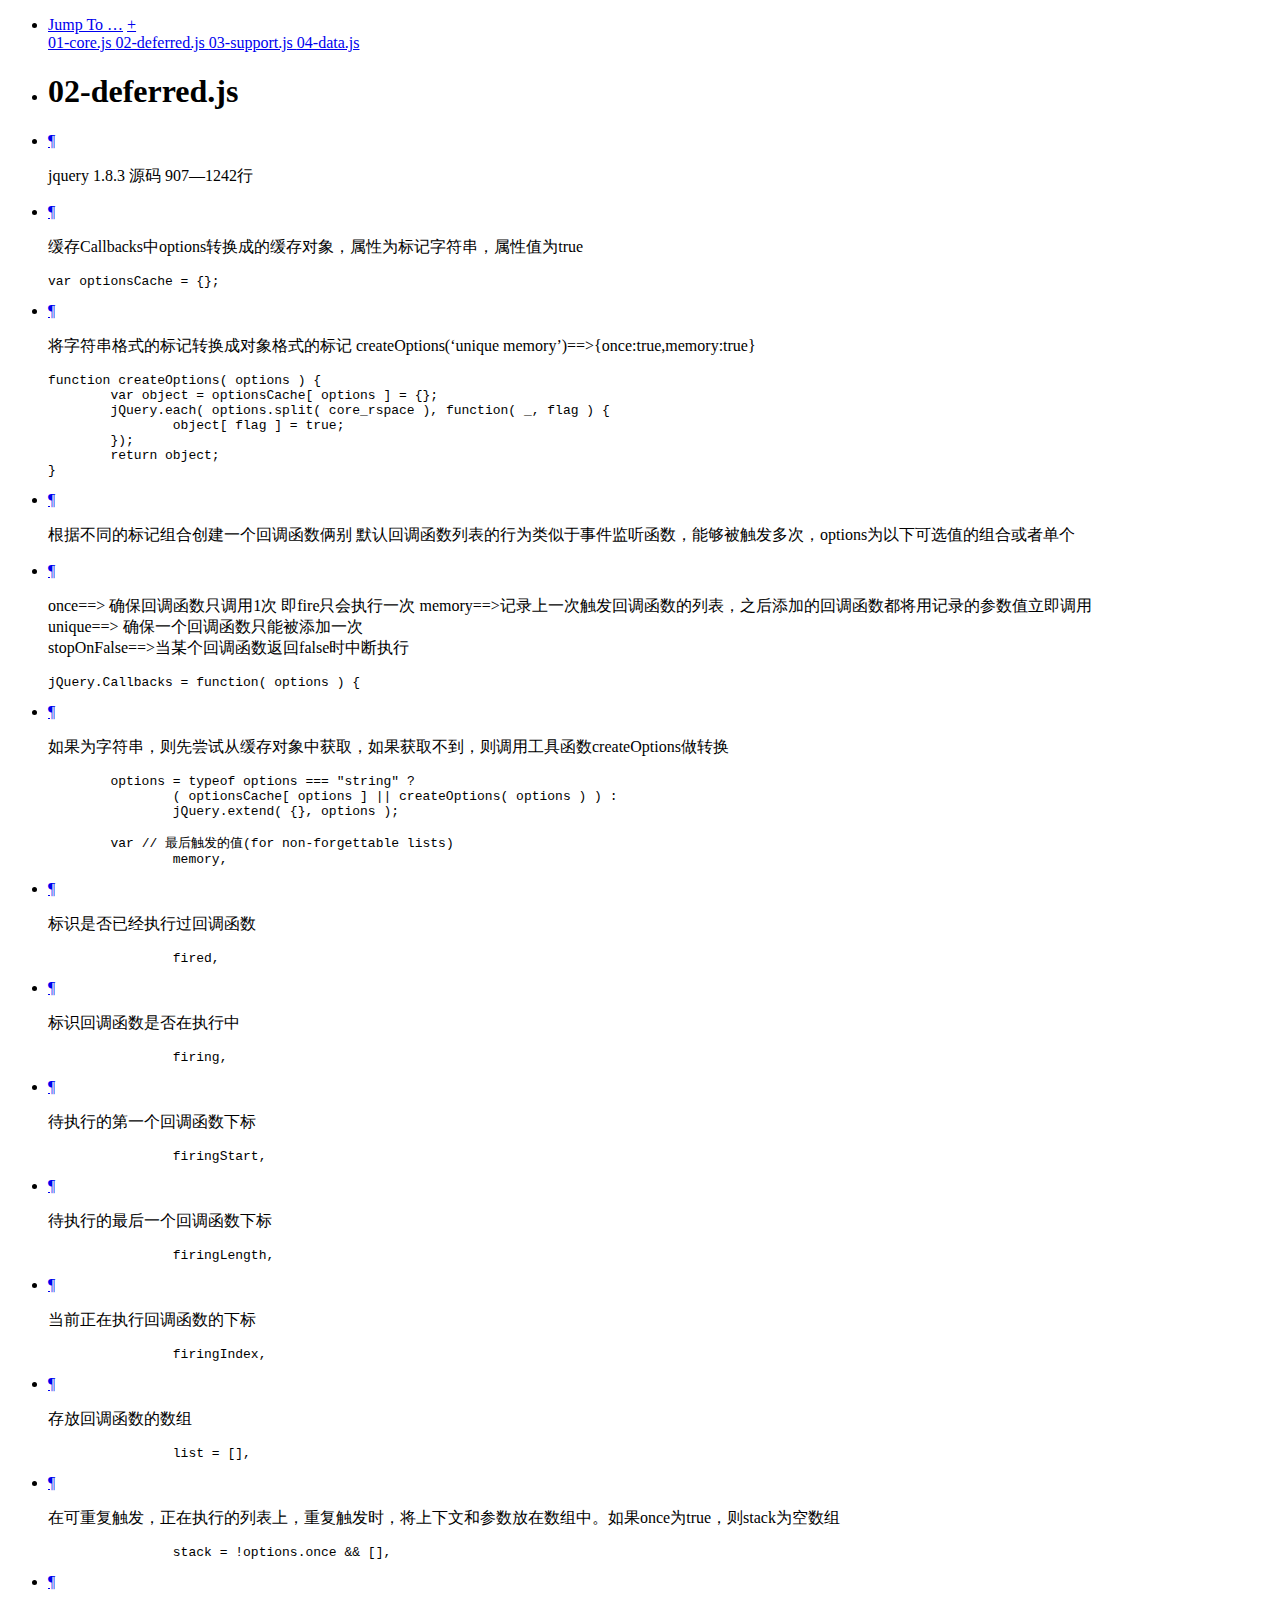
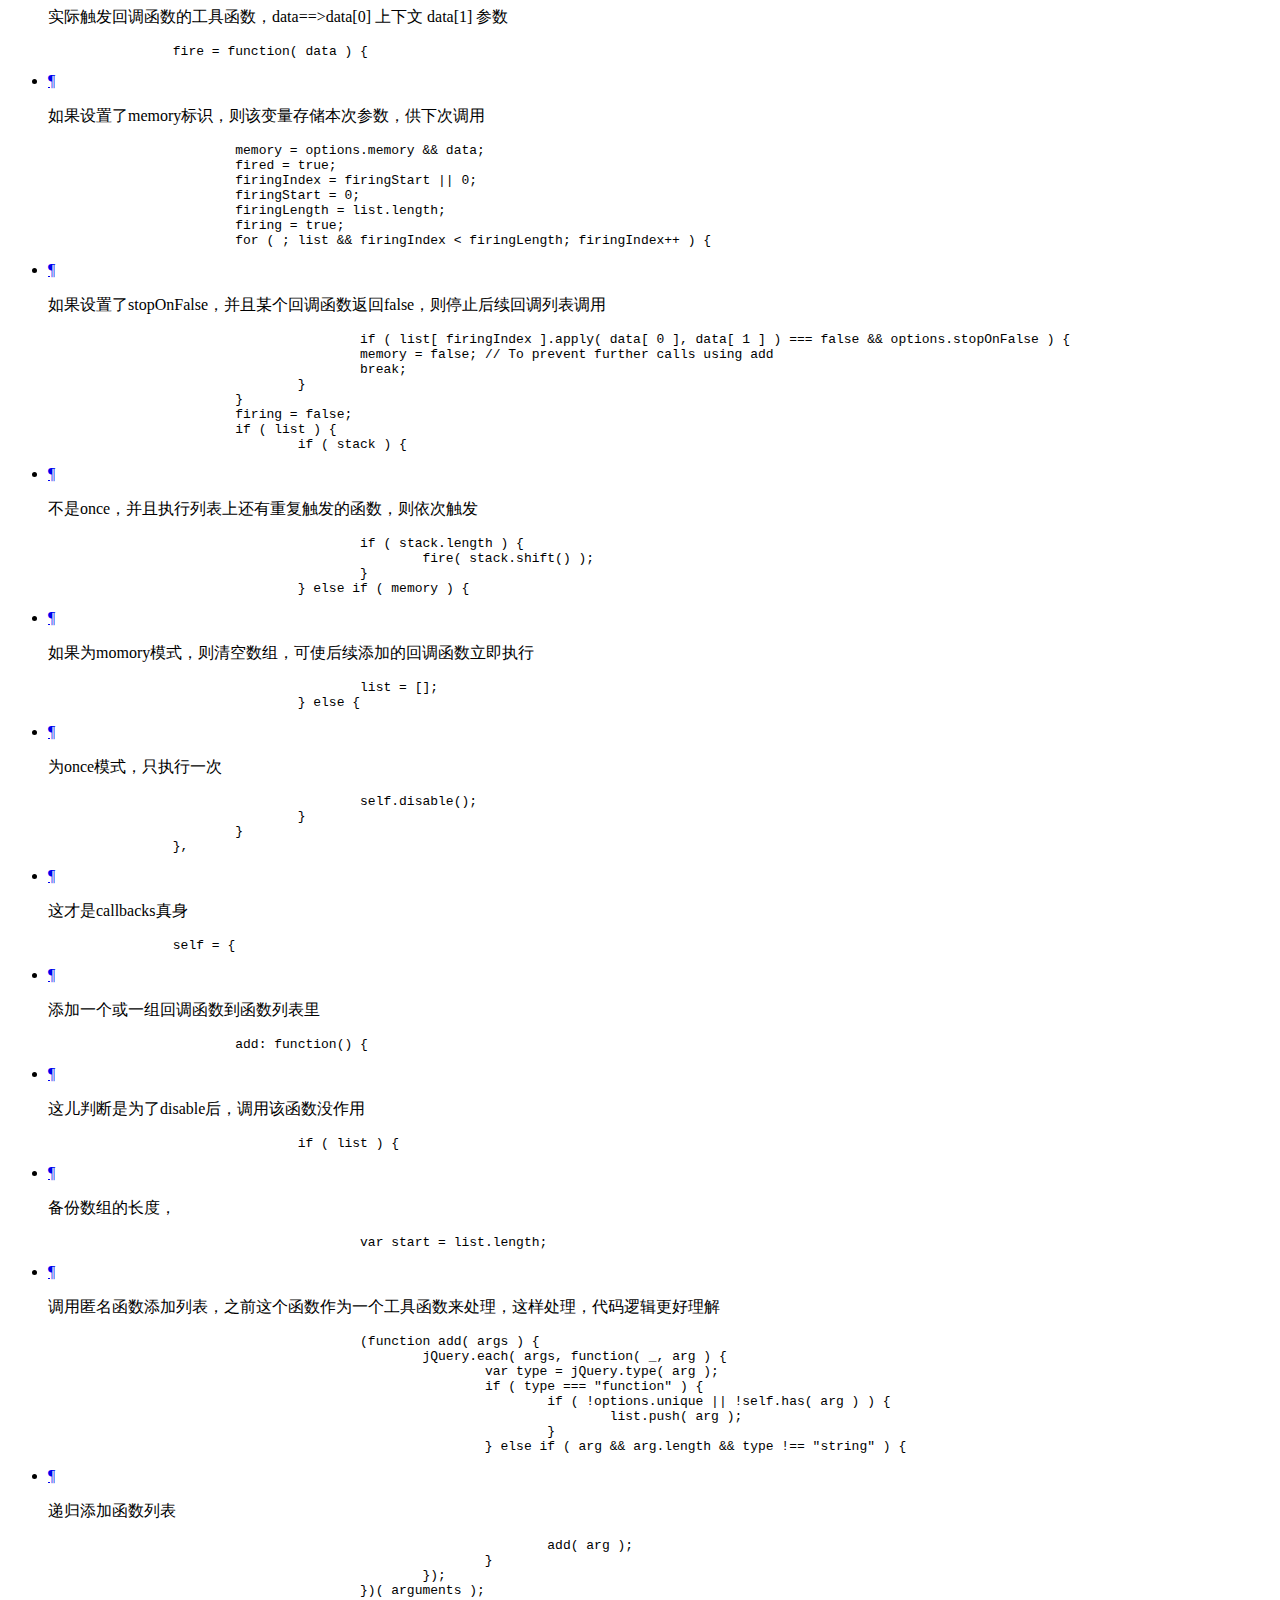
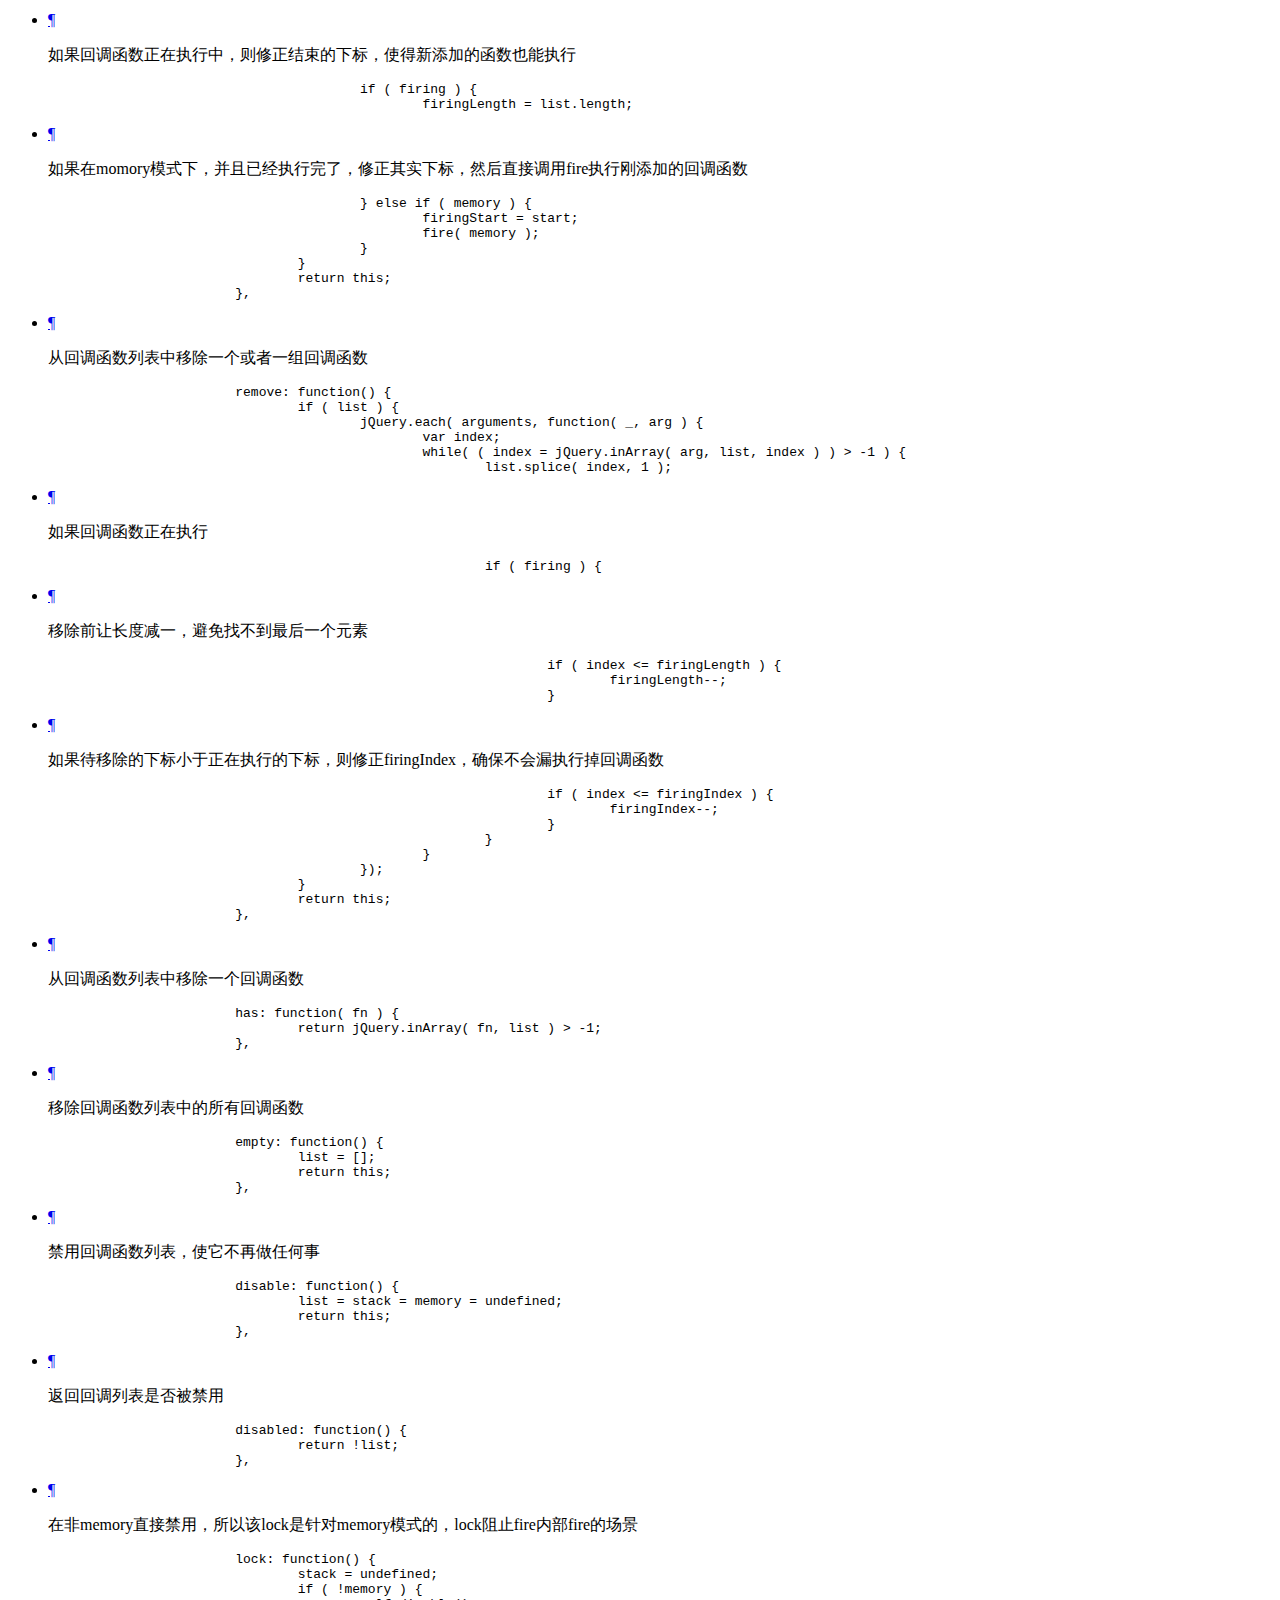
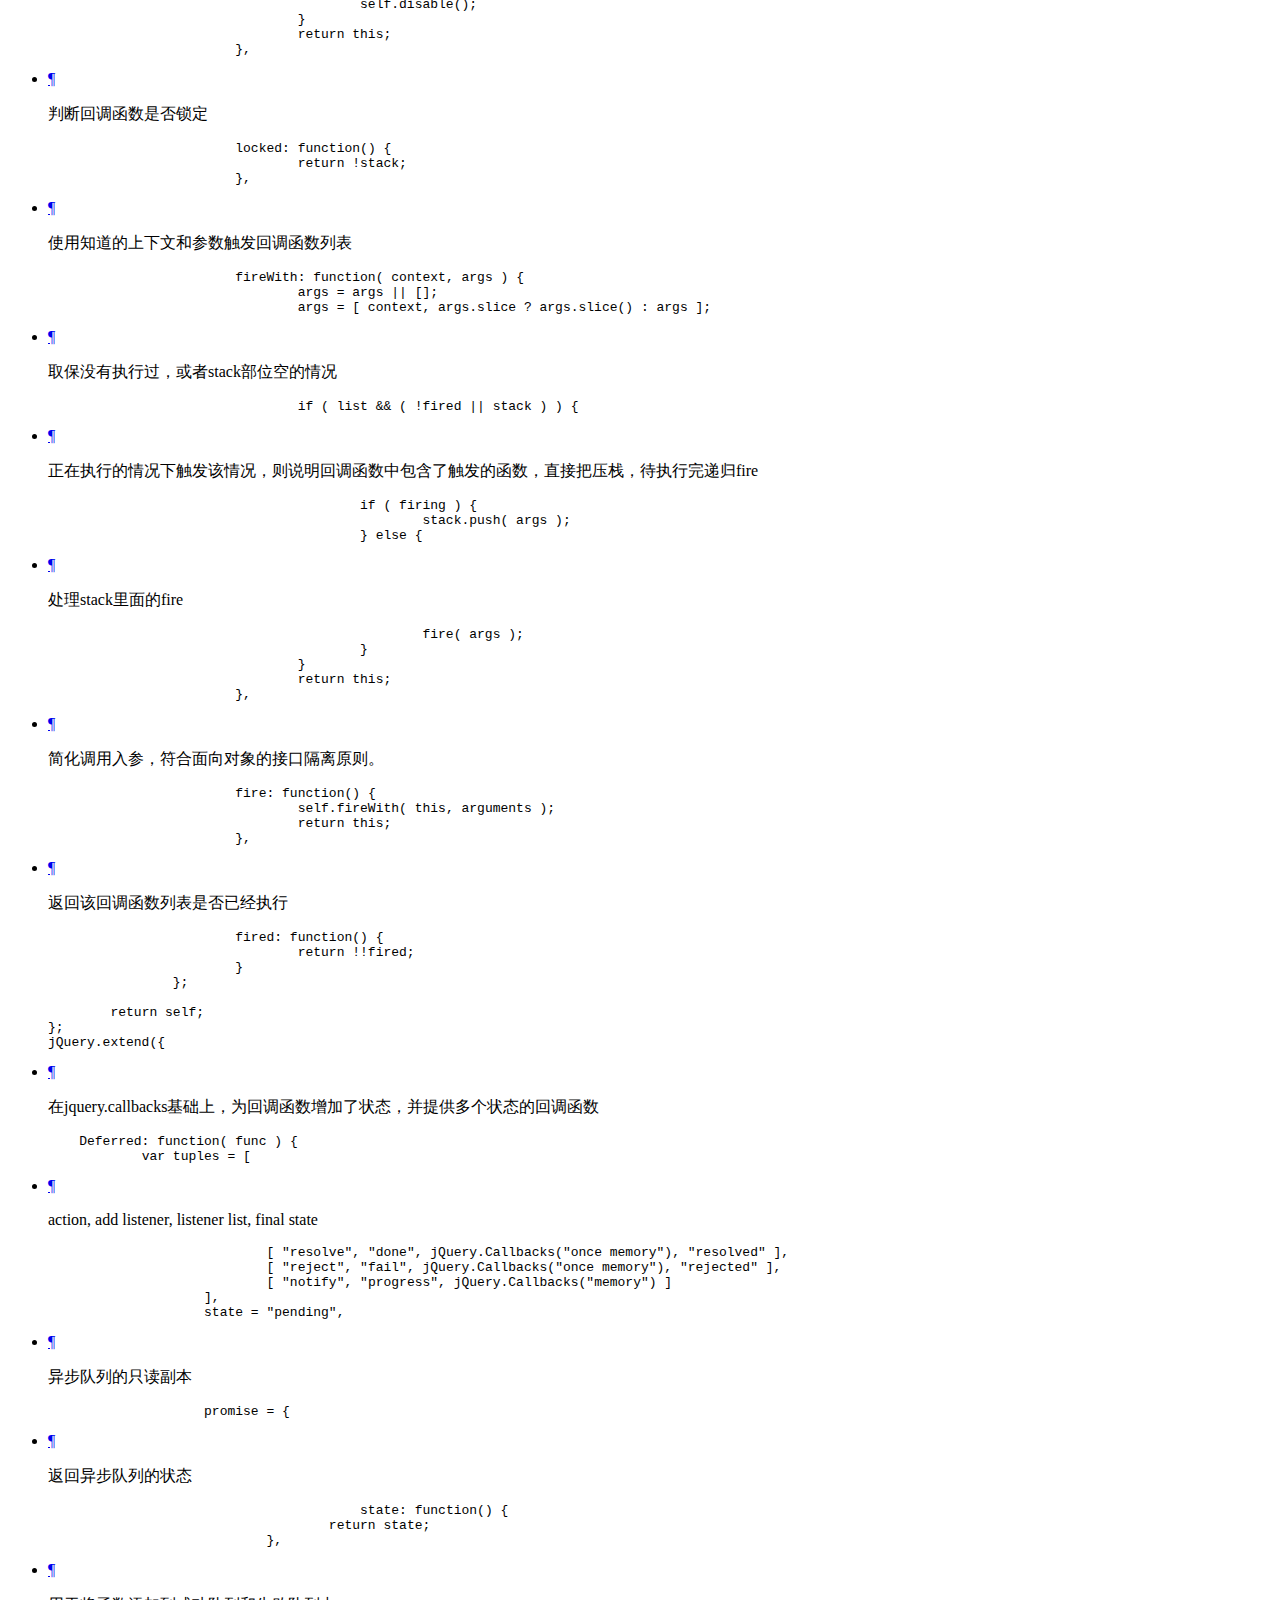
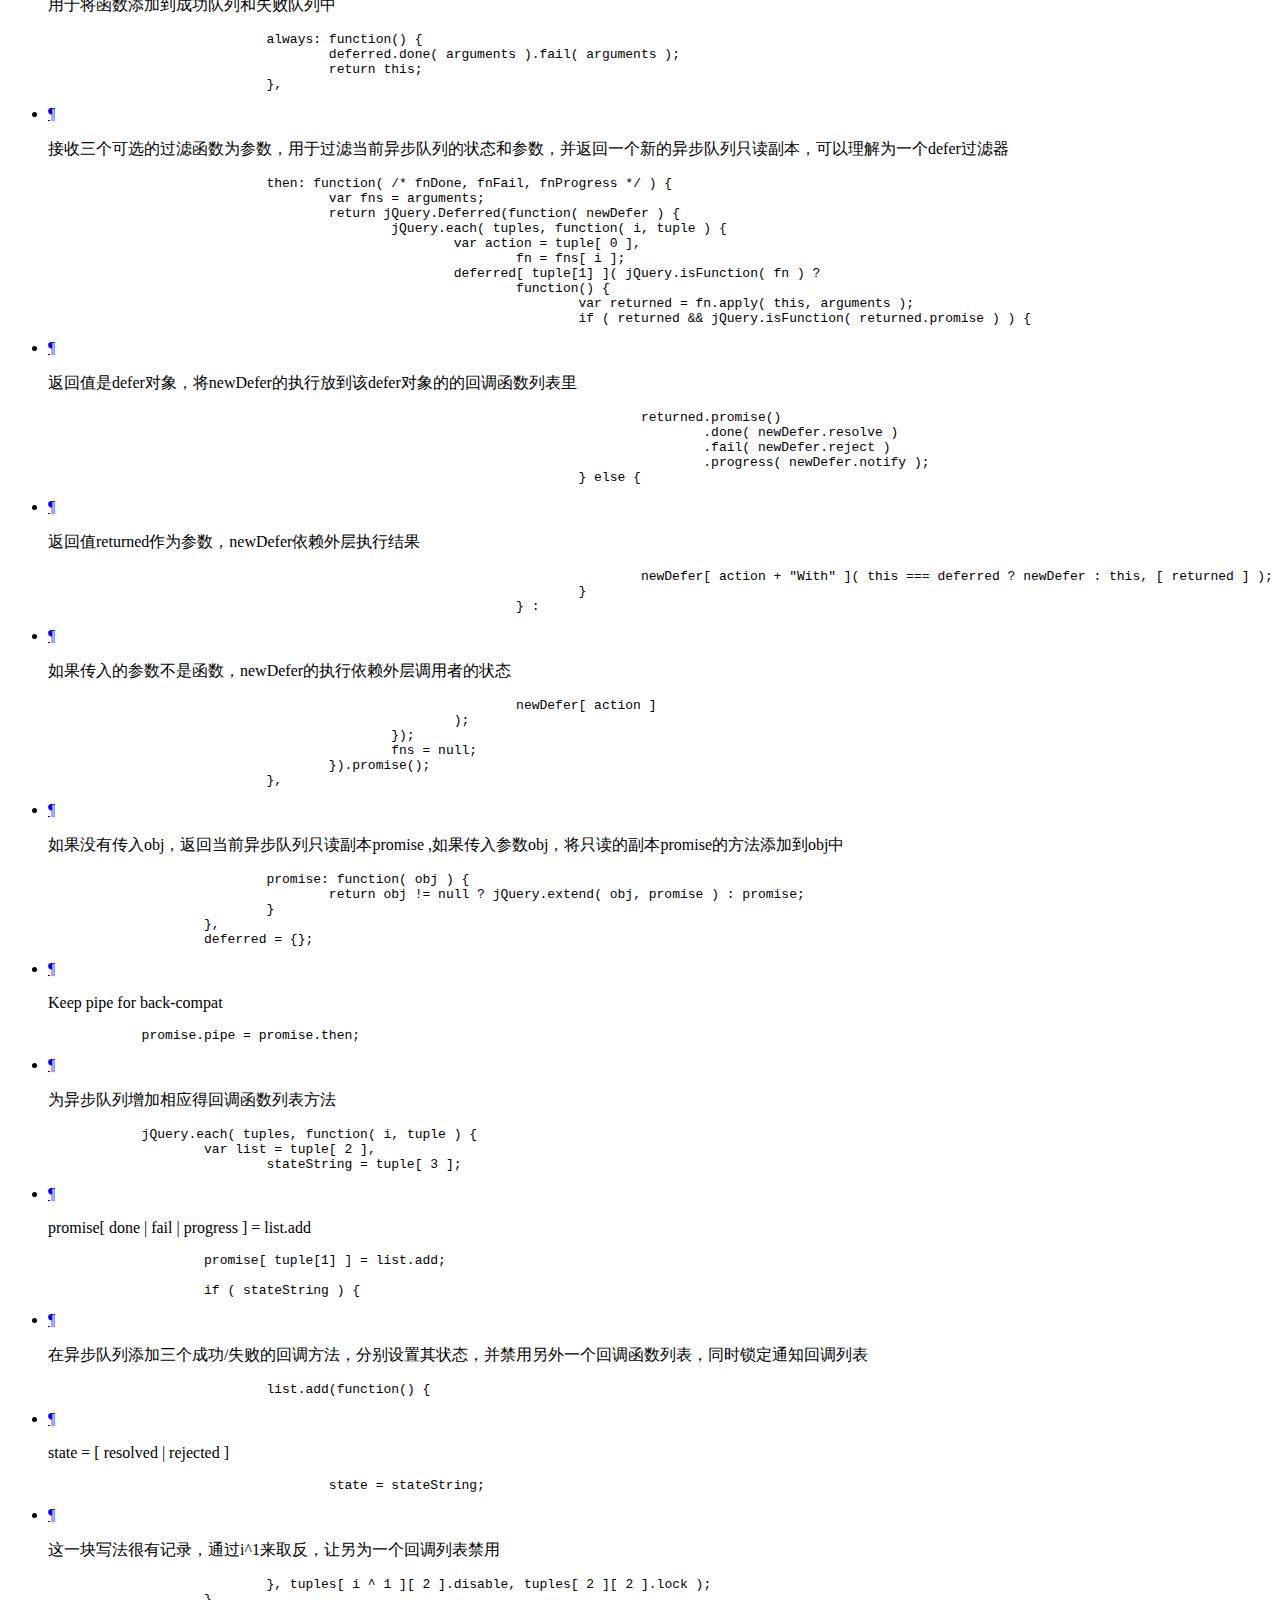
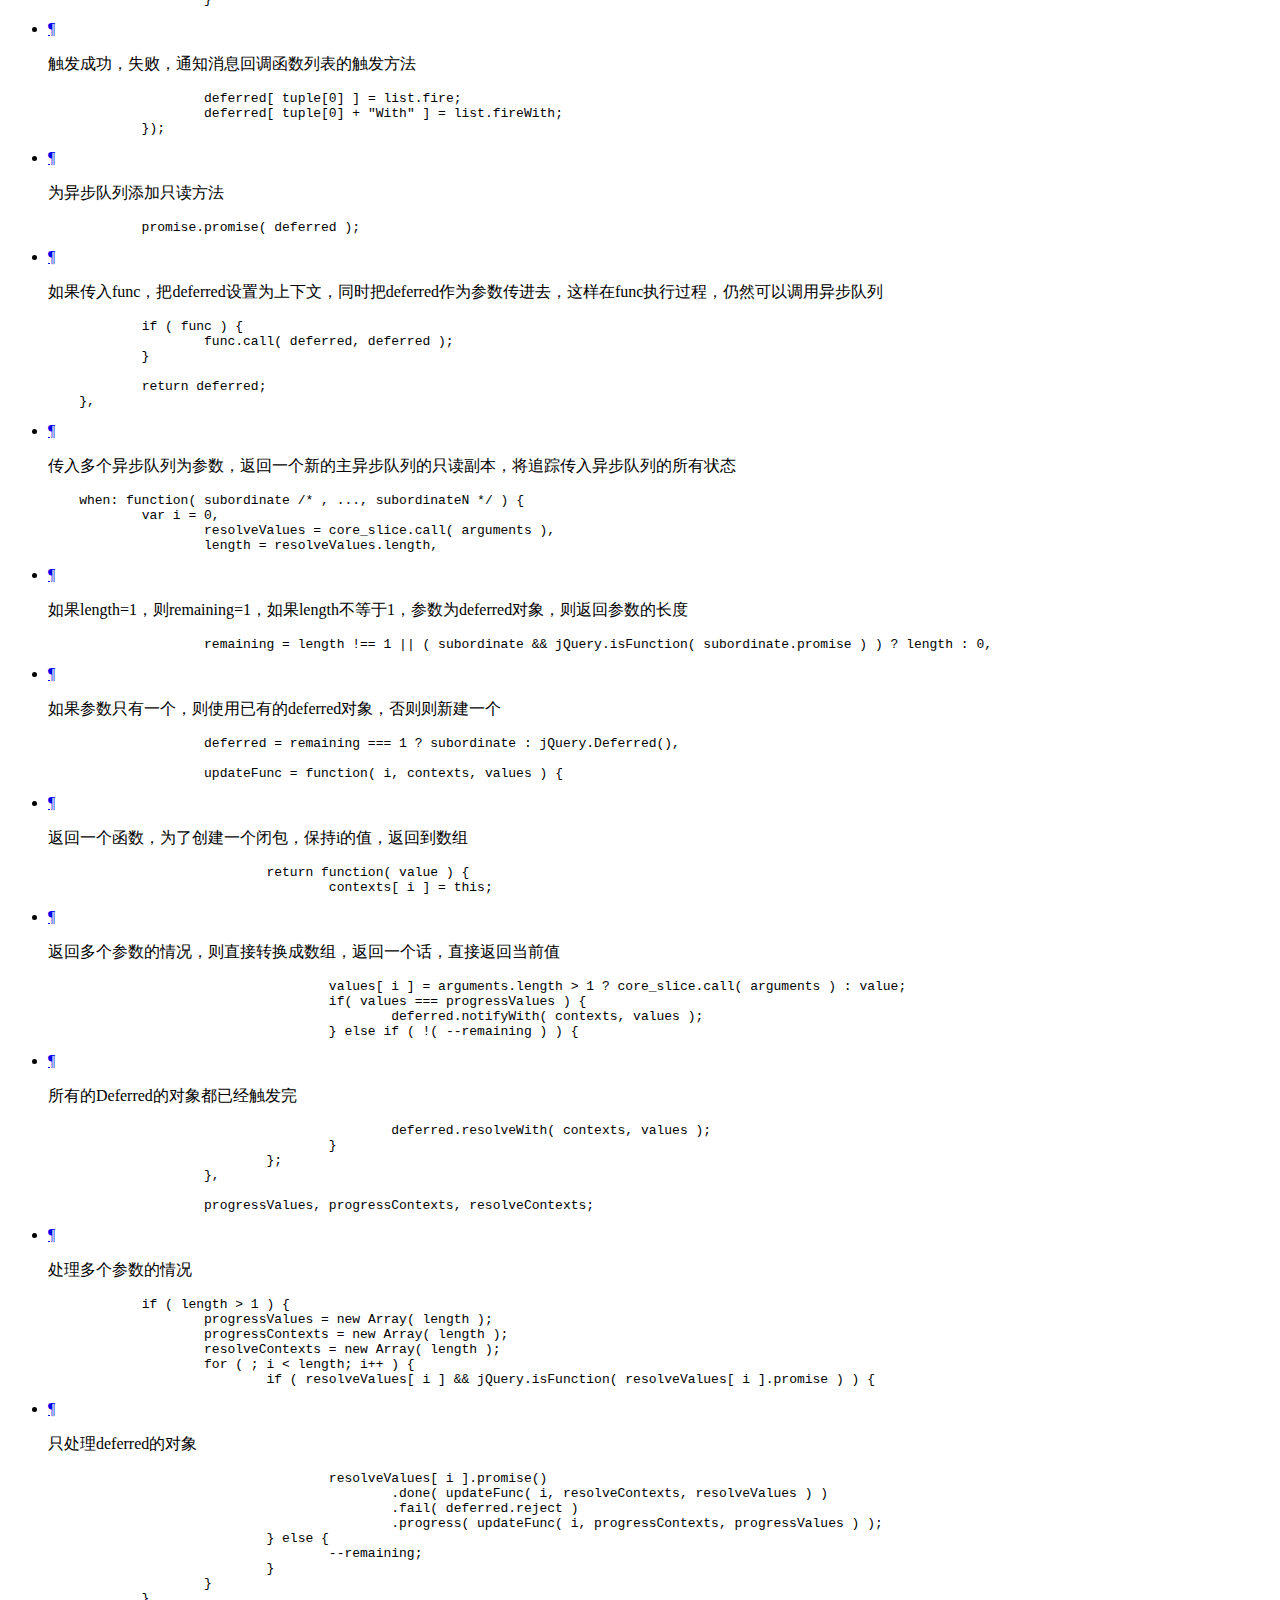
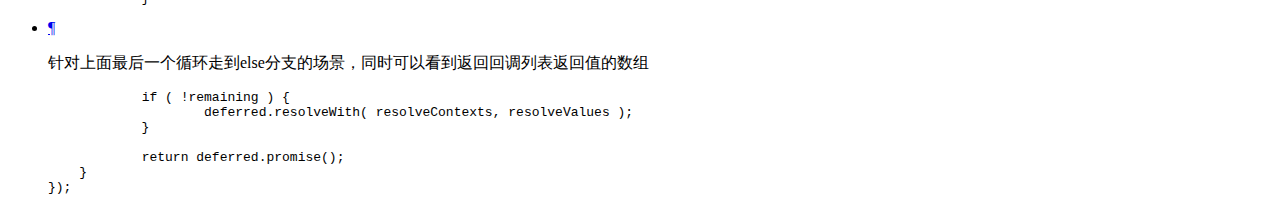
==== doc/02-deferred.html @ 4e1ab17f "更新部分数据缓存的源码解析" ====
<!DOCTYPE html>

<html>
<head>
  <title>02-deferred.js</title>
  <meta http-equiv="content-type" content="text/html; charset=UTF-8">
  <meta name="viewport" content="width=device-width, target-densitydpi=160dpi, initial-scale=1.0; maximum-scale=1.0; user-scalable=0;">
  <link rel="stylesheet" media="all" href="docco.css" />
</head>
<body>
  <div id="container">
    <div id="background"></div>
    
      <ul id="jump_to">
        <li>
          <a class="large" href="javascript:void(0);">Jump To &hellip;</a>
          <a class="small" href="javascript:void(0);">+</a>
          <div id="jump_wrapper">
          <div id="jump_page_wrapper">
            <div id="jump_page">
              
                
                <a class="source" href="01-core.html">
                  01-core.js
                </a>
              
                
                <a class="source" href="02-deferred.html">
                  02-deferred.js
                </a>
              
                
                <a class="source" href="03-support.html">
                  03-support.js
                </a>
              
                
                <a class="source" href="04-data.html">
                  04-data.js
                </a>
              
            </div>
          </div>
        </li>
      </ul>
    
    <ul class="sections">
        
          <li id="title">
              <div class="annotation">
                  <h1>02-deferred.js</h1>
              </div>
          </li>
        
        
        
        <li id="section-1">
            <div class="annotation">
              
              <div class="pilwrap ">
                <a class="pilcrow" href="#section-1">&#182;</a>
              </div>
              <p>jquery 1.8.3 源码 907—1242行</p>

            </div>
            
        </li>
        
        
        <li id="section-2">
            <div class="annotation">
              
              <div class="pilwrap ">
                <a class="pilcrow" href="#section-2">&#182;</a>
              </div>
              <p>缓存Callbacks中options转换成的缓存对象，属性为标记字符串，属性值为true</p>

            </div>
            
            <div class="content"><div class='highlight'><pre><span class="hljs-keyword">var</span> optionsCache = {};</pre></div></div>
            
        </li>
        
        
        <li id="section-3">
            <div class="annotation">
              
              <div class="pilwrap ">
                <a class="pilcrow" href="#section-3">&#182;</a>
              </div>
              <p>将字符串格式的标记转换成对象格式的标记
createOptions(‘unique memory’)==&gt;{once:true,memory:true}</p>

            </div>
            
            <div class="content"><div class='highlight'><pre><span class="hljs-function"><span class="hljs-keyword">function</span> <span class="hljs-title">createOptions</span>(<span class="hljs-params"> options </span>) </span>{
        <span class="hljs-keyword">var</span> object = optionsCache[ options ] = {};
        jQuery.each( options.split( core_rspace ), <span class="hljs-function"><span class="hljs-keyword">function</span>(<span class="hljs-params"> _, flag </span>) </span>{
                object[ flag ] = <span class="hljs-literal">true</span>;
        });
        <span class="hljs-keyword">return</span> object;
}</pre></div></div>
            
        </li>
        
        
        <li id="section-4">
            <div class="annotation">
              
              <div class="pilwrap ">
                <a class="pilcrow" href="#section-4">&#182;</a>
              </div>
              <p>根据不同的标记组合创建一个回调函数俩别
默认回调函数列表的行为类似于事件监听函数，能够被触发多次，options为以下可选值的组合或者单个</p>

            </div>
            
        </li>
        
        
        <li id="section-5">
            <div class="annotation">
              
              <div class="pilwrap ">
                <a class="pilcrow" href="#section-5">&#182;</a>
              </div>
              <p>once==&gt; 确保回调函数只调用1次 即fire只会执行一次
memory==&gt;记录上一次触发回调函数的列表，之后添加的回调函数都将用记录的参数值立即调用<br/>
unique==&gt; 确保一个回调函数只能被添加一次<br>stopOnFalse==&gt;当某个回调函数返回false时中断执行  </p>

            </div>
            
            <div class="content"><div class='highlight'><pre>
jQuery.Callbacks = <span class="hljs-function"><span class="hljs-keyword">function</span>(<span class="hljs-params"> options </span>) </span>{</pre></div></div>
            
        </li>
        
        
        <li id="section-6">
            <div class="annotation">
              
              <div class="pilwrap ">
                <a class="pilcrow" href="#section-6">&#182;</a>
              </div>
              <p>如果为字符串，则先尝试从缓存对象中获取，如果获取不到，则调用工具函数createOptions做转换</p>

            </div>
            
            <div class="content"><div class='highlight'><pre>        options = <span class="hljs-keyword">typeof</span> options === <span class="hljs-string">"string"</span> ?
                ( optionsCache[ options ] || createOptions( options ) ) :
                jQuery.extend( {}, options );

        <span class="hljs-keyword">var</span> <span class="hljs-comment">// 最后触发的值(for non-forgettable lists)</span>
                memory,</pre></div></div>
            
        </li>
        
        
        <li id="section-7">
            <div class="annotation">
              
              <div class="pilwrap ">
                <a class="pilcrow" href="#section-7">&#182;</a>
              </div>
              <p>标识是否已经执行过回调函数</p>

            </div>
            
            <div class="content"><div class='highlight'><pre>                fired,</pre></div></div>
            
        </li>
        
        
        <li id="section-8">
            <div class="annotation">
              
              <div class="pilwrap ">
                <a class="pilcrow" href="#section-8">&#182;</a>
              </div>
              <p>标识回调函数是否在执行中</p>

            </div>
            
            <div class="content"><div class='highlight'><pre>                firing,</pre></div></div>
            
        </li>
        
        
        <li id="section-9">
            <div class="annotation">
              
              <div class="pilwrap ">
                <a class="pilcrow" href="#section-9">&#182;</a>
              </div>
              <p>待执行的第一个回调函数下标</p>

            </div>
            
            <div class="content"><div class='highlight'><pre>                firingStart,</pre></div></div>
            
        </li>
        
        
        <li id="section-10">
            <div class="annotation">
              
              <div class="pilwrap ">
                <a class="pilcrow" href="#section-10">&#182;</a>
              </div>
              <p>待执行的最后一个回调函数下标</p>

            </div>
            
            <div class="content"><div class='highlight'><pre>                firingLength,</pre></div></div>
            
        </li>
        
        
        <li id="section-11">
            <div class="annotation">
              
              <div class="pilwrap ">
                <a class="pilcrow" href="#section-11">&#182;</a>
              </div>
              <p>当前正在执行回调函数的下标</p>

            </div>
            
            <div class="content"><div class='highlight'><pre>                firingIndex,</pre></div></div>
            
        </li>
        
        
        <li id="section-12">
            <div class="annotation">
              
              <div class="pilwrap ">
                <a class="pilcrow" href="#section-12">&#182;</a>
              </div>
              <p>存放回调函数的数组</p>

            </div>
            
            <div class="content"><div class='highlight'><pre>                list = [],</pre></div></div>
            
        </li>
        
        
        <li id="section-13">
            <div class="annotation">
              
              <div class="pilwrap ">
                <a class="pilcrow" href="#section-13">&#182;</a>
              </div>
              <p>在可重复触发，正在执行的列表上，重复触发时，将上下文和参数放在数组中。如果once为true，则stack为空数组</p>

            </div>
            
            <div class="content"><div class='highlight'><pre>                stack = !options.once &amp;&amp; [],</pre></div></div>
            
        </li>
        
        
        <li id="section-14">
            <div class="annotation">
              
              <div class="pilwrap ">
                <a class="pilcrow" href="#section-14">&#182;</a>
              </div>
              <p>实际触发回调函数的工具函数，data==&gt;data[0] 上下文 data[1] 参数</p>

            </div>
            
            <div class="content"><div class='highlight'><pre>                fire = <span class="hljs-function"><span class="hljs-keyword">function</span>(<span class="hljs-params"> data </span>) </span>{</pre></div></div>
            
        </li>
        
        
        <li id="section-15">
            <div class="annotation">
              
              <div class="pilwrap ">
                <a class="pilcrow" href="#section-15">&#182;</a>
              </div>
              <p>如果设置了memory标识，则该变量存储本次参数，供下次调用</p>

            </div>
            
            <div class="content"><div class='highlight'><pre>                        memory = options.memory &amp;&amp; data;
                        fired = <span class="hljs-literal">true</span>;
                        firingIndex = firingStart || <span class="hljs-number">0</span>;
                        firingStart = <span class="hljs-number">0</span>;
                        firingLength = list.length;
                        firing = <span class="hljs-literal">true</span>;
                        <span class="hljs-keyword">for</span> ( ; list &amp;&amp; firingIndex &lt; firingLength; firingIndex++ ) {</pre></div></div>
            
        </li>
        
        
        <li id="section-16">
            <div class="annotation">
              
              <div class="pilwrap ">
                <a class="pilcrow" href="#section-16">&#182;</a>
              </div>
              <p>如果设置了stopOnFalse，并且某个回调函数返回false，则停止后续回调列表调用</p>

            </div>
            
            <div class="content"><div class='highlight'><pre>                        		<span class="hljs-keyword">if</span> ( list[ firingIndex ].apply( data[ <span class="hljs-number">0</span> ], data[ <span class="hljs-number">1</span> ] ) === <span class="hljs-literal">false</span> &amp;&amp; options.stopOnFalse ) {
                                        memory = <span class="hljs-literal">false</span>; <span class="hljs-comment">// To prevent further calls using add</span>
                                        <span class="hljs-keyword">break</span>;
                                }
                        }
                        firing = <span class="hljs-literal">false</span>;
                        <span class="hljs-keyword">if</span> ( list ) {
                                <span class="hljs-keyword">if</span> ( stack ) {</pre></div></div>
            
        </li>
        
        
        <li id="section-17">
            <div class="annotation">
              
              <div class="pilwrap ">
                <a class="pilcrow" href="#section-17">&#182;</a>
              </div>
              <p>不是once，并且执行列表上还有重复触发的函数，则依次触发</p>

            </div>
            
            <div class="content"><div class='highlight'><pre>                                        <span class="hljs-keyword">if</span> ( stack.length ) {
                                                fire( stack.shift() );
                                        }
                                } <span class="hljs-keyword">else</span> <span class="hljs-keyword">if</span> ( memory ) {</pre></div></div>
            
        </li>
        
        
        <li id="section-18">
            <div class="annotation">
              
              <div class="pilwrap ">
                <a class="pilcrow" href="#section-18">&#182;</a>
              </div>
              <p>如果为momory模式，则清空数组，可使后续添加的回调函数立即执行</p>

            </div>
            
            <div class="content"><div class='highlight'><pre>                                        list = [];
                                } <span class="hljs-keyword">else</span> {</pre></div></div>
            
        </li>
        
        
        <li id="section-19">
            <div class="annotation">
              
              <div class="pilwrap ">
                <a class="pilcrow" href="#section-19">&#182;</a>
              </div>
              <p>为once模式，只执行一次</p>

            </div>
            
            <div class="content"><div class='highlight'><pre>                                        self.disable();
                                }
                        }
                },</pre></div></div>
            
        </li>
        
        
        <li id="section-20">
            <div class="annotation">
              
              <div class="pilwrap ">
                <a class="pilcrow" href="#section-20">&#182;</a>
              </div>
              <p>这才是callbacks真身</p>

            </div>
            
            <div class="content"><div class='highlight'><pre>                self = {</pre></div></div>
            
        </li>
        
        
        <li id="section-21">
            <div class="annotation">
              
              <div class="pilwrap ">
                <a class="pilcrow" href="#section-21">&#182;</a>
              </div>
              <p>添加一个或一组回调函数到函数列表里</p>

            </div>
            
            <div class="content"><div class='highlight'><pre>                        add: <span class="hljs-function"><span class="hljs-keyword">function</span>(<span class="hljs-params"></span>) </span>{</pre></div></div>
            
        </li>
        
        
        <li id="section-22">
            <div class="annotation">
              
              <div class="pilwrap ">
                <a class="pilcrow" href="#section-22">&#182;</a>
              </div>
              <p>这儿判断是为了disable后，调用该函数没作用</p>

            </div>
            
            <div class="content"><div class='highlight'><pre>                                <span class="hljs-keyword">if</span> ( list ) {</pre></div></div>
            
        </li>
        
        
        <li id="section-23">
            <div class="annotation">
              
              <div class="pilwrap ">
                <a class="pilcrow" href="#section-23">&#182;</a>
              </div>
              <p>备份数组的长度，</p>

            </div>
            
            <div class="content"><div class='highlight'><pre>                                        <span class="hljs-keyword">var</span> start = list.length;</pre></div></div>
            
        </li>
        
        
        <li id="section-24">
            <div class="annotation">
              
              <div class="pilwrap ">
                <a class="pilcrow" href="#section-24">&#182;</a>
              </div>
              <p>调用匿名函数添加列表，之前这个函数作为一个工具函数来处理，这样处理，代码逻辑更好理解</p>

            </div>
            
            <div class="content"><div class='highlight'><pre>                                        (<span class="hljs-function"><span class="hljs-keyword">function</span> <span class="hljs-title">add</span>(<span class="hljs-params"> args </span>) </span>{
                                                jQuery.each( args, <span class="hljs-function"><span class="hljs-keyword">function</span>(<span class="hljs-params"> _, arg </span>) </span>{
                                                        <span class="hljs-keyword">var</span> type = jQuery.type( arg );
                                                        <span class="hljs-keyword">if</span> ( type === <span class="hljs-string">"function"</span> ) {
                                                                <span class="hljs-keyword">if</span> ( !options.unique || !self.has( arg ) ) {
                                                                        list.push( arg );
                                                                }
                                                        } <span class="hljs-keyword">else</span> <span class="hljs-keyword">if</span> ( arg &amp;&amp; arg.length &amp;&amp; type !== <span class="hljs-string">"string"</span> ) {</pre></div></div>
            
        </li>
        
        
        <li id="section-25">
            <div class="annotation">
              
              <div class="pilwrap ">
                <a class="pilcrow" href="#section-25">&#182;</a>
              </div>
              <p>递归添加函数列表</p>

            </div>
            
            <div class="content"><div class='highlight'><pre>                                                                add( arg );
                                                        }
                                                });
                                        })( <span class="hljs-built_in">arguments</span> );</pre></div></div>
            
        </li>
        
        
        <li id="section-26">
            <div class="annotation">
              
              <div class="pilwrap ">
                <a class="pilcrow" href="#section-26">&#182;</a>
              </div>
              <p>如果回调函数正在执行中，则修正结束的下标，使得新添加的函数也能执行</p>

            </div>
            
            <div class="content"><div class='highlight'><pre>                                        <span class="hljs-keyword">if</span> ( firing ) {
                                                firingLength = list.length;</pre></div></div>
            
        </li>
        
        
        <li id="section-27">
            <div class="annotation">
              
              <div class="pilwrap ">
                <a class="pilcrow" href="#section-27">&#182;</a>
              </div>
              <p>如果在momory模式下，并且已经执行完了，修正其实下标，然后直接调用fire执行刚添加的回调函数</p>

            </div>
            
            <div class="content"><div class='highlight'><pre>                                        } <span class="hljs-keyword">else</span> <span class="hljs-keyword">if</span> ( memory ) {
                                                firingStart = start;
                                                fire( memory );
                                        }
                                }
                                <span class="hljs-keyword">return</span> <span class="hljs-keyword">this</span>;
                        },</pre></div></div>
            
        </li>
        
        
        <li id="section-28">
            <div class="annotation">
              
              <div class="pilwrap ">
                <a class="pilcrow" href="#section-28">&#182;</a>
              </div>
              <p>从回调函数列表中移除一个或者一组回调函数</p>

            </div>
            
            <div class="content"><div class='highlight'><pre>                        remove: <span class="hljs-function"><span class="hljs-keyword">function</span>(<span class="hljs-params"></span>) </span>{
                                <span class="hljs-keyword">if</span> ( list ) {
                                        jQuery.each( <span class="hljs-built_in">arguments</span>, <span class="hljs-function"><span class="hljs-keyword">function</span>(<span class="hljs-params"> _, arg </span>) </span>{
                                                <span class="hljs-keyword">var</span> index;
                                                <span class="hljs-keyword">while</span>( ( index = jQuery.inArray( arg, list, index ) ) &gt; <span class="hljs-number">-1</span> ) {
                                                        list.splice( index, <span class="hljs-number">1</span> );</pre></div></div>
            
        </li>
        
        
        <li id="section-29">
            <div class="annotation">
              
              <div class="pilwrap ">
                <a class="pilcrow" href="#section-29">&#182;</a>
              </div>
              <p>如果回调函数正在执行</p>

            </div>
            
            <div class="content"><div class='highlight'><pre>                                                        <span class="hljs-keyword">if</span> ( firing ) {</pre></div></div>
            
        </li>
        
        
        <li id="section-30">
            <div class="annotation">
              
              <div class="pilwrap ">
                <a class="pilcrow" href="#section-30">&#182;</a>
              </div>
              <p>移除前让长度减一，避免找不到最后一个元素</p>

            </div>
            
            <div class="content"><div class='highlight'><pre>                                                                <span class="hljs-keyword">if</span> ( index &lt;= firingLength ) {
                                                                        firingLength--;
                                                                }</pre></div></div>
            
        </li>
        
        
        <li id="section-31">
            <div class="annotation">
              
              <div class="pilwrap ">
                <a class="pilcrow" href="#section-31">&#182;</a>
              </div>
              <p>如果待移除的下标小于正在执行的下标，则修正firingIndex，确保不会漏执行掉回调函数</p>

            </div>
            
            <div class="content"><div class='highlight'><pre>                                                                <span class="hljs-keyword">if</span> ( index &lt;= firingIndex ) {
                                                                        firingIndex--;
                                                                }
                                                        }
                                                }
                                        });
                                }
                                <span class="hljs-keyword">return</span> <span class="hljs-keyword">this</span>;
                        },</pre></div></div>
            
        </li>
        
        
        <li id="section-32">
            <div class="annotation">
              
              <div class="pilwrap ">
                <a class="pilcrow" href="#section-32">&#182;</a>
              </div>
              <p>从回调函数列表中移除一个回调函数</p>

            </div>
            
            <div class="content"><div class='highlight'><pre>                        has: <span class="hljs-function"><span class="hljs-keyword">function</span>(<span class="hljs-params"> fn </span>) </span>{
                                <span class="hljs-keyword">return</span> jQuery.inArray( fn, list ) &gt; <span class="hljs-number">-1</span>;
                        },</pre></div></div>
            
        </li>
        
        
        <li id="section-33">
            <div class="annotation">
              
              <div class="pilwrap ">
                <a class="pilcrow" href="#section-33">&#182;</a>
              </div>
              <p>移除回调函数列表中的所有回调函数</p>

            </div>
            
            <div class="content"><div class='highlight'><pre>                        empty: <span class="hljs-function"><span class="hljs-keyword">function</span>(<span class="hljs-params"></span>) </span>{
                                list = [];
                                <span class="hljs-keyword">return</span> <span class="hljs-keyword">this</span>;
                        },</pre></div></div>
            
        </li>
        
        
        <li id="section-34">
            <div class="annotation">
              
              <div class="pilwrap ">
                <a class="pilcrow" href="#section-34">&#182;</a>
              </div>
              <p>禁用回调函数列表，使它不再做任何事</p>

            </div>
            
            <div class="content"><div class='highlight'><pre>                        disable: <span class="hljs-function"><span class="hljs-keyword">function</span>(<span class="hljs-params"></span>) </span>{
                                list = stack = memory = <span class="hljs-literal">undefined</span>;
                                <span class="hljs-keyword">return</span> <span class="hljs-keyword">this</span>;
                        },</pre></div></div>
            
        </li>
        
        
        <li id="section-35">
            <div class="annotation">
              
              <div class="pilwrap ">
                <a class="pilcrow" href="#section-35">&#182;</a>
              </div>
              <p>返回回调列表是否被禁用</p>

            </div>
            
            <div class="content"><div class='highlight'><pre>                        disabled: <span class="hljs-function"><span class="hljs-keyword">function</span>(<span class="hljs-params"></span>) </span>{
                                <span class="hljs-keyword">return</span> !list;
                        },</pre></div></div>
            
        </li>
        
        
        <li id="section-36">
            <div class="annotation">
              
              <div class="pilwrap ">
                <a class="pilcrow" href="#section-36">&#182;</a>
              </div>
              <p>在非memory直接禁用，所以该lock是针对memory模式的，lock阻止fire内部fire的场景</p>

            </div>
            
            <div class="content"><div class='highlight'><pre>                        lock: <span class="hljs-function"><span class="hljs-keyword">function</span>(<span class="hljs-params"></span>) </span>{
                                stack = <span class="hljs-literal">undefined</span>;
                                <span class="hljs-keyword">if</span> ( !memory ) {
                                        self.disable();
                                }
                                <span class="hljs-keyword">return</span> <span class="hljs-keyword">this</span>;
                        },</pre></div></div>
            
        </li>
        
        
        <li id="section-37">
            <div class="annotation">
              
              <div class="pilwrap ">
                <a class="pilcrow" href="#section-37">&#182;</a>
              </div>
              <p>判断回调函数是否锁定</p>

            </div>
            
            <div class="content"><div class='highlight'><pre>                        locked: <span class="hljs-function"><span class="hljs-keyword">function</span>(<span class="hljs-params"></span>) </span>{
                                <span class="hljs-keyword">return</span> !stack;
                        },</pre></div></div>
            
        </li>
        
        
        <li id="section-38">
            <div class="annotation">
              
              <div class="pilwrap ">
                <a class="pilcrow" href="#section-38">&#182;</a>
              </div>
              <p>使用知道的上下文和参数触发回调函数列表</p>

            </div>
            
            <div class="content"><div class='highlight'><pre>                        fireWith: <span class="hljs-function"><span class="hljs-keyword">function</span>(<span class="hljs-params"> context, args </span>) </span>{
                                args = args || [];
                                args = [ context, args.slice ? args.slice() : args ];</pre></div></div>
            
        </li>
        
        
        <li id="section-39">
            <div class="annotation">
              
              <div class="pilwrap ">
                <a class="pilcrow" href="#section-39">&#182;</a>
              </div>
              <p>取保没有执行过，或者stack部位空的情况</p>

            </div>
            
            <div class="content"><div class='highlight'><pre>                                <span class="hljs-keyword">if</span> ( list &amp;&amp; ( !fired || stack ) ) {</pre></div></div>
            
        </li>
        
        
        <li id="section-40">
            <div class="annotation">
              
              <div class="pilwrap ">
                <a class="pilcrow" href="#section-40">&#182;</a>
              </div>
              <p>正在执行的情况下触发该情况，则说明回调函数中包含了触发的函数，直接把压栈，待执行完递归fire</p>

            </div>
            
            <div class="content"><div class='highlight'><pre>                                        <span class="hljs-keyword">if</span> ( firing ) {
                                                stack.push( args );
                                        } <span class="hljs-keyword">else</span> {</pre></div></div>
            
        </li>
        
        
        <li id="section-41">
            <div class="annotation">
              
              <div class="pilwrap ">
                <a class="pilcrow" href="#section-41">&#182;</a>
              </div>
              <p>处理stack里面的fire</p>

            </div>
            
            <div class="content"><div class='highlight'><pre>                                                fire( args );
                                        }
                                }
                                <span class="hljs-keyword">return</span> <span class="hljs-keyword">this</span>;
                        },</pre></div></div>
            
        </li>
        
        
        <li id="section-42">
            <div class="annotation">
              
              <div class="pilwrap ">
                <a class="pilcrow" href="#section-42">&#182;</a>
              </div>
              <p>简化调用入参，符合面向对象的接口隔离原则。</p>

            </div>
            
            <div class="content"><div class='highlight'><pre>                        fire: <span class="hljs-function"><span class="hljs-keyword">function</span>(<span class="hljs-params"></span>) </span>{
                                self.fireWith( <span class="hljs-keyword">this</span>, <span class="hljs-built_in">arguments</span> );
                                <span class="hljs-keyword">return</span> <span class="hljs-keyword">this</span>;
                        },</pre></div></div>
            
        </li>
        
        
        <li id="section-43">
            <div class="annotation">
              
              <div class="pilwrap ">
                <a class="pilcrow" href="#section-43">&#182;</a>
              </div>
              <p>返回该回调函数列表是否已经执行</p>

            </div>
            
            <div class="content"><div class='highlight'><pre>                        fired: <span class="hljs-function"><span class="hljs-keyword">function</span>(<span class="hljs-params"></span>) </span>{
                                <span class="hljs-keyword">return</span> !!fired;
                        }
                };

        <span class="hljs-keyword">return</span> self;
};
jQuery.extend({</pre></div></div>
            
        </li>
        
        
        <li id="section-44">
            <div class="annotation">
              
              <div class="pilwrap ">
                <a class="pilcrow" href="#section-44">&#182;</a>
              </div>
              <p>在jquery.callbacks基础上，为回调函数增加了状态，并提供多个状态的回调函数</p>

            </div>
            
            <div class="content"><div class='highlight'><pre>    Deferred: <span class="hljs-function"><span class="hljs-keyword">function</span>(<span class="hljs-params"> func </span>) </span>{
            <span class="hljs-keyword">var</span> tuples = [</pre></div></div>
            
        </li>
        
        
        <li id="section-45">
            <div class="annotation">
              
              <div class="pilwrap ">
                <a class="pilcrow" href="#section-45">&#182;</a>
              </div>
              <p>action, add listener, listener list, final state</p>

            </div>
            
            <div class="content"><div class='highlight'><pre>                            [ <span class="hljs-string">"resolve"</span>, <span class="hljs-string">"done"</span>, jQuery.Callbacks(<span class="hljs-string">"once memory"</span>), <span class="hljs-string">"resolved"</span> ],
                            [ <span class="hljs-string">"reject"</span>, <span class="hljs-string">"fail"</span>, jQuery.Callbacks(<span class="hljs-string">"once memory"</span>), <span class="hljs-string">"rejected"</span> ],
                            [ <span class="hljs-string">"notify"</span>, <span class="hljs-string">"progress"</span>, jQuery.Callbacks(<span class="hljs-string">"memory"</span>) ]
                    ],
                    state = <span class="hljs-string">"pending"</span>,</pre></div></div>
            
        </li>
        
        
        <li id="section-46">
            <div class="annotation">
              
              <div class="pilwrap ">
                <a class="pilcrow" href="#section-46">&#182;</a>
              </div>
              <p>异步队列的只读副本</p>

            </div>
            
            <div class="content"><div class='highlight'><pre>                    promise = {</pre></div></div>
            
        </li>
        
        
        <li id="section-47">
            <div class="annotation">
              
              <div class="pilwrap ">
                <a class="pilcrow" href="#section-47">&#182;</a>
              </div>
              <p>返回异步队列的状态</p>

            </div>
            
            <div class="content"><div class='highlight'><pre>            				state: <span class="hljs-function"><span class="hljs-keyword">function</span>(<span class="hljs-params"></span>) </span>{
                                    <span class="hljs-keyword">return</span> state;
                            },</pre></div></div>
            
        </li>
        
        
        <li id="section-48">
            <div class="annotation">
              
              <div class="pilwrap ">
                <a class="pilcrow" href="#section-48">&#182;</a>
              </div>
              <p>用于将函数添加到成功队列和失败队列中</p>

            </div>
            
            <div class="content"><div class='highlight'><pre>                            always: <span class="hljs-function"><span class="hljs-keyword">function</span>(<span class="hljs-params"></span>) </span>{
                                    deferred.done( <span class="hljs-built_in">arguments</span> ).fail( <span class="hljs-built_in">arguments</span> );
                                    <span class="hljs-keyword">return</span> <span class="hljs-keyword">this</span>;
                            },</pre></div></div>
            
        </li>
        
        
        <li id="section-49">
            <div class="annotation">
              
              <div class="pilwrap ">
                <a class="pilcrow" href="#section-49">&#182;</a>
              </div>
              <p>接收三个可选的过滤函数为参数，用于过滤当前异步队列的状态和参数，并返回一个新的异步队列只读副本，可以理解为一个defer过滤器</p>

            </div>
            
            <div class="content"><div class='highlight'><pre>                            then: <span class="hljs-function"><span class="hljs-keyword">function</span>(<span class="hljs-params"> <span class="hljs-comment">/* fnDone, fnFail, fnProgress */</span> </span>) </span>{
                                    <span class="hljs-keyword">var</span> fns = <span class="hljs-built_in">arguments</span>;
                                    <span class="hljs-keyword">return</span> jQuery.Deferred(<span class="hljs-function"><span class="hljs-keyword">function</span>(<span class="hljs-params"> newDefer </span>) </span>{
                                            jQuery.each( tuples, <span class="hljs-function"><span class="hljs-keyword">function</span>(<span class="hljs-params"> i, tuple </span>) </span>{
                                                    <span class="hljs-keyword">var</span> action = tuple[ <span class="hljs-number">0</span> ],
                                                            fn = fns[ i ];
                                                    deferred[ tuple[<span class="hljs-number">1</span>] ]( jQuery.isFunction( fn ) ?
                                                            <span class="hljs-function"><span class="hljs-keyword">function</span>(<span class="hljs-params"></span>) </span>{
                                                                    <span class="hljs-keyword">var</span> returned = fn.apply( <span class="hljs-keyword">this</span>, <span class="hljs-built_in">arguments</span> );
                                                                    <span class="hljs-keyword">if</span> ( returned &amp;&amp; jQuery.isFunction( returned.promise ) ) {</pre></div></div>
            
        </li>
        
        
        <li id="section-50">
            <div class="annotation">
              
              <div class="pilwrap ">
                <a class="pilcrow" href="#section-50">&#182;</a>
              </div>
              <p>返回值是defer对象，将newDefer的执行放到该defer对象的的回调函数列表里</p>

            </div>
            
            <div class="content"><div class='highlight'><pre>                                                                            returned.promise()
                                                                                    .done( newDefer.resolve )
                                                                                    .fail( newDefer.reject )
                                                                                    .progress( newDefer.notify );
                                                                    } <span class="hljs-keyword">else</span> {</pre></div></div>
            
        </li>
        
        
        <li id="section-51">
            <div class="annotation">
              
              <div class="pilwrap ">
                <a class="pilcrow" href="#section-51">&#182;</a>
              </div>
              <p>返回值returned作为参数，newDefer依赖外层执行结果</p>

            </div>
            
            <div class="content"><div class='highlight'><pre>                                                                            newDefer[ action + <span class="hljs-string">"With"</span> ]( <span class="hljs-keyword">this</span> === deferred ? newDefer : <span class="hljs-keyword">this</span>, [ returned ] );
                                                                    }
                                                            } :</pre></div></div>
            
        </li>
        
        
        <li id="section-52">
            <div class="annotation">
              
              <div class="pilwrap ">
                <a class="pilcrow" href="#section-52">&#182;</a>
              </div>
              <p>如果传入的参数不是函数，newDefer的执行依赖外层调用者的状态</p>

            </div>
            
            <div class="content"><div class='highlight'><pre>                                                            newDefer[ action ]
                                                    );
                                            });
                                            fns = <span class="hljs-literal">null</span>;
                                    }).promise();
                            },</pre></div></div>
            
        </li>
        
        
        <li id="section-53">
            <div class="annotation">
              
              <div class="pilwrap ">
                <a class="pilcrow" href="#section-53">&#182;</a>
              </div>
              <p>如果没有传入obj，返回当前异步队列只读副本promise ,如果传入参数obj，将只读的副本promise的方法添加到obj中</p>

            </div>
            
            <div class="content"><div class='highlight'><pre>                            promise: <span class="hljs-function"><span class="hljs-keyword">function</span>(<span class="hljs-params"> obj </span>) </span>{
                                    <span class="hljs-keyword">return</span> obj != <span class="hljs-literal">null</span> ? jQuery.extend( obj, promise ) : promise;
                            }
                    },
                    deferred = {};</pre></div></div>
            
        </li>
        
        
        <li id="section-54">
            <div class="annotation">
              
              <div class="pilwrap ">
                <a class="pilcrow" href="#section-54">&#182;</a>
              </div>
              <p>Keep pipe for back-compat</p>

            </div>
            
            <div class="content"><div class='highlight'><pre>            promise.pipe = promise.then;</pre></div></div>
            
        </li>
        
        
        <li id="section-55">
            <div class="annotation">
              
              <div class="pilwrap ">
                <a class="pilcrow" href="#section-55">&#182;</a>
              </div>
              <p>为异步队列增加相应得回调函数列表方法</p>

            </div>
            
            <div class="content"><div class='highlight'><pre>            jQuery.each( tuples, <span class="hljs-function"><span class="hljs-keyword">function</span>(<span class="hljs-params"> i, tuple </span>) </span>{
                    <span class="hljs-keyword">var</span> list = tuple[ <span class="hljs-number">2</span> ],
                            stateString = tuple[ <span class="hljs-number">3</span> ];</pre></div></div>
            
        </li>
        
        
        <li id="section-56">
            <div class="annotation">
              
              <div class="pilwrap ">
                <a class="pilcrow" href="#section-56">&#182;</a>
              </div>
              <p>promise[ done | fail | progress ] = list.add</p>

            </div>
            
            <div class="content"><div class='highlight'><pre>                    promise[ tuple[<span class="hljs-number">1</span>] ] = list.add;

                    <span class="hljs-keyword">if</span> ( stateString ) {</pre></div></div>
            
        </li>
        
        
        <li id="section-57">
            <div class="annotation">
              
              <div class="pilwrap ">
                <a class="pilcrow" href="#section-57">&#182;</a>
              </div>
              <p>在异步队列添加三个成功/失败的回调方法，分别设置其状态，并禁用另外一个回调函数列表，同时锁定通知回调列表</p>

            </div>
            
            <div class="content"><div class='highlight'><pre>                            list.add(<span class="hljs-function"><span class="hljs-keyword">function</span>(<span class="hljs-params"></span>) </span>{</pre></div></div>
            
        </li>
        
        
        <li id="section-58">
            <div class="annotation">
              
              <div class="pilwrap ">
                <a class="pilcrow" href="#section-58">&#182;</a>
              </div>
              <p>state = [ resolved | rejected ]</p>

            </div>
            
            <div class="content"><div class='highlight'><pre>                                    state = stateString;</pre></div></div>
            
        </li>
        
        
        <li id="section-59">
            <div class="annotation">
              
              <div class="pilwrap ">
                <a class="pilcrow" href="#section-59">&#182;</a>
              </div>
              <p>这一块写法很有记录，通过i^1来取反，让另为一个回调列表禁用</p>

            </div>
            
            <div class="content"><div class='highlight'><pre>                            }, tuples[ i ^ <span class="hljs-number">1</span> ][ <span class="hljs-number">2</span> ].disable, tuples[ <span class="hljs-number">2</span> ][ <span class="hljs-number">2</span> ].lock );
                    }</pre></div></div>
            
        </li>
        
        
        <li id="section-60">
            <div class="annotation">
              
              <div class="pilwrap ">
                <a class="pilcrow" href="#section-60">&#182;</a>
              </div>
              <p>触发成功，失败，通知消息回调函数列表的触发方法</p>

            </div>
            
            <div class="content"><div class='highlight'><pre>                    deferred[ tuple[<span class="hljs-number">0</span>] ] = list.fire;
                    deferred[ tuple[<span class="hljs-number">0</span>] + <span class="hljs-string">"With"</span> ] = list.fireWith;
            });</pre></div></div>
            
        </li>
        
        
        <li id="section-61">
            <div class="annotation">
              
              <div class="pilwrap ">
                <a class="pilcrow" href="#section-61">&#182;</a>
              </div>
              <p>为异步队列添加只读方法</p>

            </div>
            
            <div class="content"><div class='highlight'><pre>            promise.promise( deferred );</pre></div></div>
            
        </li>
        
        
        <li id="section-62">
            <div class="annotation">
              
              <div class="pilwrap ">
                <a class="pilcrow" href="#section-62">&#182;</a>
              </div>
              <p>如果传入func，把deferred设置为上下文，同时把deferred作为参数传进去，这样在func执行过程，仍然可以调用异步队列</p>

            </div>
            
            <div class="content"><div class='highlight'><pre>            <span class="hljs-keyword">if</span> ( func ) {
                    func.call( deferred, deferred );
            }

            <span class="hljs-keyword">return</span> deferred;
    },</pre></div></div>
            
        </li>
        
        
        <li id="section-63">
            <div class="annotation">
              
              <div class="pilwrap ">
                <a class="pilcrow" href="#section-63">&#182;</a>
              </div>
              <p>传入多个异步队列为参数，返回一个新的主异步队列的只读副本，将追踪传入异步队列的所有状态</p>

            </div>
            
            <div class="content"><div class='highlight'><pre>    when: <span class="hljs-function"><span class="hljs-keyword">function</span>(<span class="hljs-params"> subordinate <span class="hljs-comment">/* , ..., subordinateN */</span> </span>) </span>{
            <span class="hljs-keyword">var</span> i = <span class="hljs-number">0</span>,
                    resolveValues = core_slice.call( <span class="hljs-built_in">arguments</span> ),
                    length = resolveValues.length,</pre></div></div>
            
        </li>
        
        
        <li id="section-64">
            <div class="annotation">
              
              <div class="pilwrap ">
                <a class="pilcrow" href="#section-64">&#182;</a>
              </div>
              <p>如果length=1，则remaining=1，如果length不等于1，参数为deferred对象，则返回参数的长度</p>

            </div>
            
            <div class="content"><div class='highlight'><pre>                    remaining = length !== <span class="hljs-number">1</span> || ( subordinate &amp;&amp; jQuery.isFunction( subordinate.promise ) ) ? length : <span class="hljs-number">0</span>,</pre></div></div>
            
        </li>
        
        
        <li id="section-65">
            <div class="annotation">
              
              <div class="pilwrap ">
                <a class="pilcrow" href="#section-65">&#182;</a>
              </div>
              <p>如果参数只有一个，则使用已有的deferred对象，否则则新建一个</p>

            </div>
            
            <div class="content"><div class='highlight'><pre>                    deferred = remaining === <span class="hljs-number">1</span> ? subordinate : jQuery.Deferred(),

                    updateFunc = <span class="hljs-function"><span class="hljs-keyword">function</span>(<span class="hljs-params"> i, contexts, values </span>) </span>{</pre></div></div>
            
        </li>
        
        
        <li id="section-66">
            <div class="annotation">
              
              <div class="pilwrap ">
                <a class="pilcrow" href="#section-66">&#182;</a>
              </div>
              <p>返回一个函数，为了创建一个闭包，保持i的值，返回到数组</p>

            </div>
            
            <div class="content"><div class='highlight'><pre>                            <span class="hljs-keyword">return</span> <span class="hljs-function"><span class="hljs-keyword">function</span>(<span class="hljs-params"> value </span>) </span>{
                                    contexts[ i ] = <span class="hljs-keyword">this</span>;</pre></div></div>
            
        </li>
        
        
        <li id="section-67">
            <div class="annotation">
              
              <div class="pilwrap ">
                <a class="pilcrow" href="#section-67">&#182;</a>
              </div>
              <p>返回多个参数的情况，则直接转换成数组，返回一个话，直接返回当前值</p>

            </div>
            
            <div class="content"><div class='highlight'><pre>                                    values[ i ] = <span class="hljs-built_in">arguments</span>.length &gt; <span class="hljs-number">1</span> ? core_slice.call( <span class="hljs-built_in">arguments</span> ) : value;
                                    <span class="hljs-keyword">if</span>( values === progressValues ) {
                                            deferred.notifyWith( contexts, values );
                                    } <span class="hljs-keyword">else</span> <span class="hljs-keyword">if</span> ( !( --remaining ) ) {</pre></div></div>
            
        </li>
        
        
        <li id="section-68">
            <div class="annotation">
              
              <div class="pilwrap ">
                <a class="pilcrow" href="#section-68">&#182;</a>
              </div>
              <p>所有的Deferred的对象都已经触发完</p>

            </div>
            
            <div class="content"><div class='highlight'><pre>                                            deferred.resolveWith( contexts, values );
                                    }
                            };
                    },

                    progressValues, progressContexts, resolveContexts;</pre></div></div>
            
        </li>
        
        
        <li id="section-69">
            <div class="annotation">
              
              <div class="pilwrap ">
                <a class="pilcrow" href="#section-69">&#182;</a>
              </div>
              <p>处理多个参数的情况</p>

            </div>
            
            <div class="content"><div class='highlight'><pre>            <span class="hljs-keyword">if</span> ( length &gt; <span class="hljs-number">1</span> ) {
                    progressValues = <span class="hljs-keyword">new</span> <span class="hljs-built_in">Array</span>( length );
                    progressContexts = <span class="hljs-keyword">new</span> <span class="hljs-built_in">Array</span>( length );
                    resolveContexts = <span class="hljs-keyword">new</span> <span class="hljs-built_in">Array</span>( length );
                    <span class="hljs-keyword">for</span> ( ; i &lt; length; i++ ) {
                            <span class="hljs-keyword">if</span> ( resolveValues[ i ] &amp;&amp; jQuery.isFunction( resolveValues[ i ].promise ) ) {</pre></div></div>
            
        </li>
        
        
        <li id="section-70">
            <div class="annotation">
              
              <div class="pilwrap ">
                <a class="pilcrow" href="#section-70">&#182;</a>
              </div>
              <p>只处理deferred的对象</p>

            </div>
            
            <div class="content"><div class='highlight'><pre>                                    resolveValues[ i ].promise()
                                            .done( updateFunc( i, resolveContexts, resolveValues ) )
                                            .fail( deferred.reject )
                                            .progress( updateFunc( i, progressContexts, progressValues ) );
                            } <span class="hljs-keyword">else</span> {
                                    --remaining;
                            }
                    }
            }</pre></div></div>
            
        </li>
        
        
        <li id="section-71">
            <div class="annotation">
              
              <div class="pilwrap ">
                <a class="pilcrow" href="#section-71">&#182;</a>
              </div>
              <p>针对上面最后一个循环走到else分支的场景，同时可以看到返回回调列表返回值的数组</p>

            </div>
            
            <div class="content"><div class='highlight'><pre>            <span class="hljs-keyword">if</span> ( !remaining ) {
                    deferred.resolveWith( resolveContexts, resolveValues );
            }

            <span class="hljs-keyword">return</span> deferred.promise();
    }
});</pre></div></div>
            
        </li>
        
    </ul>
  </div>
</body>
</html>
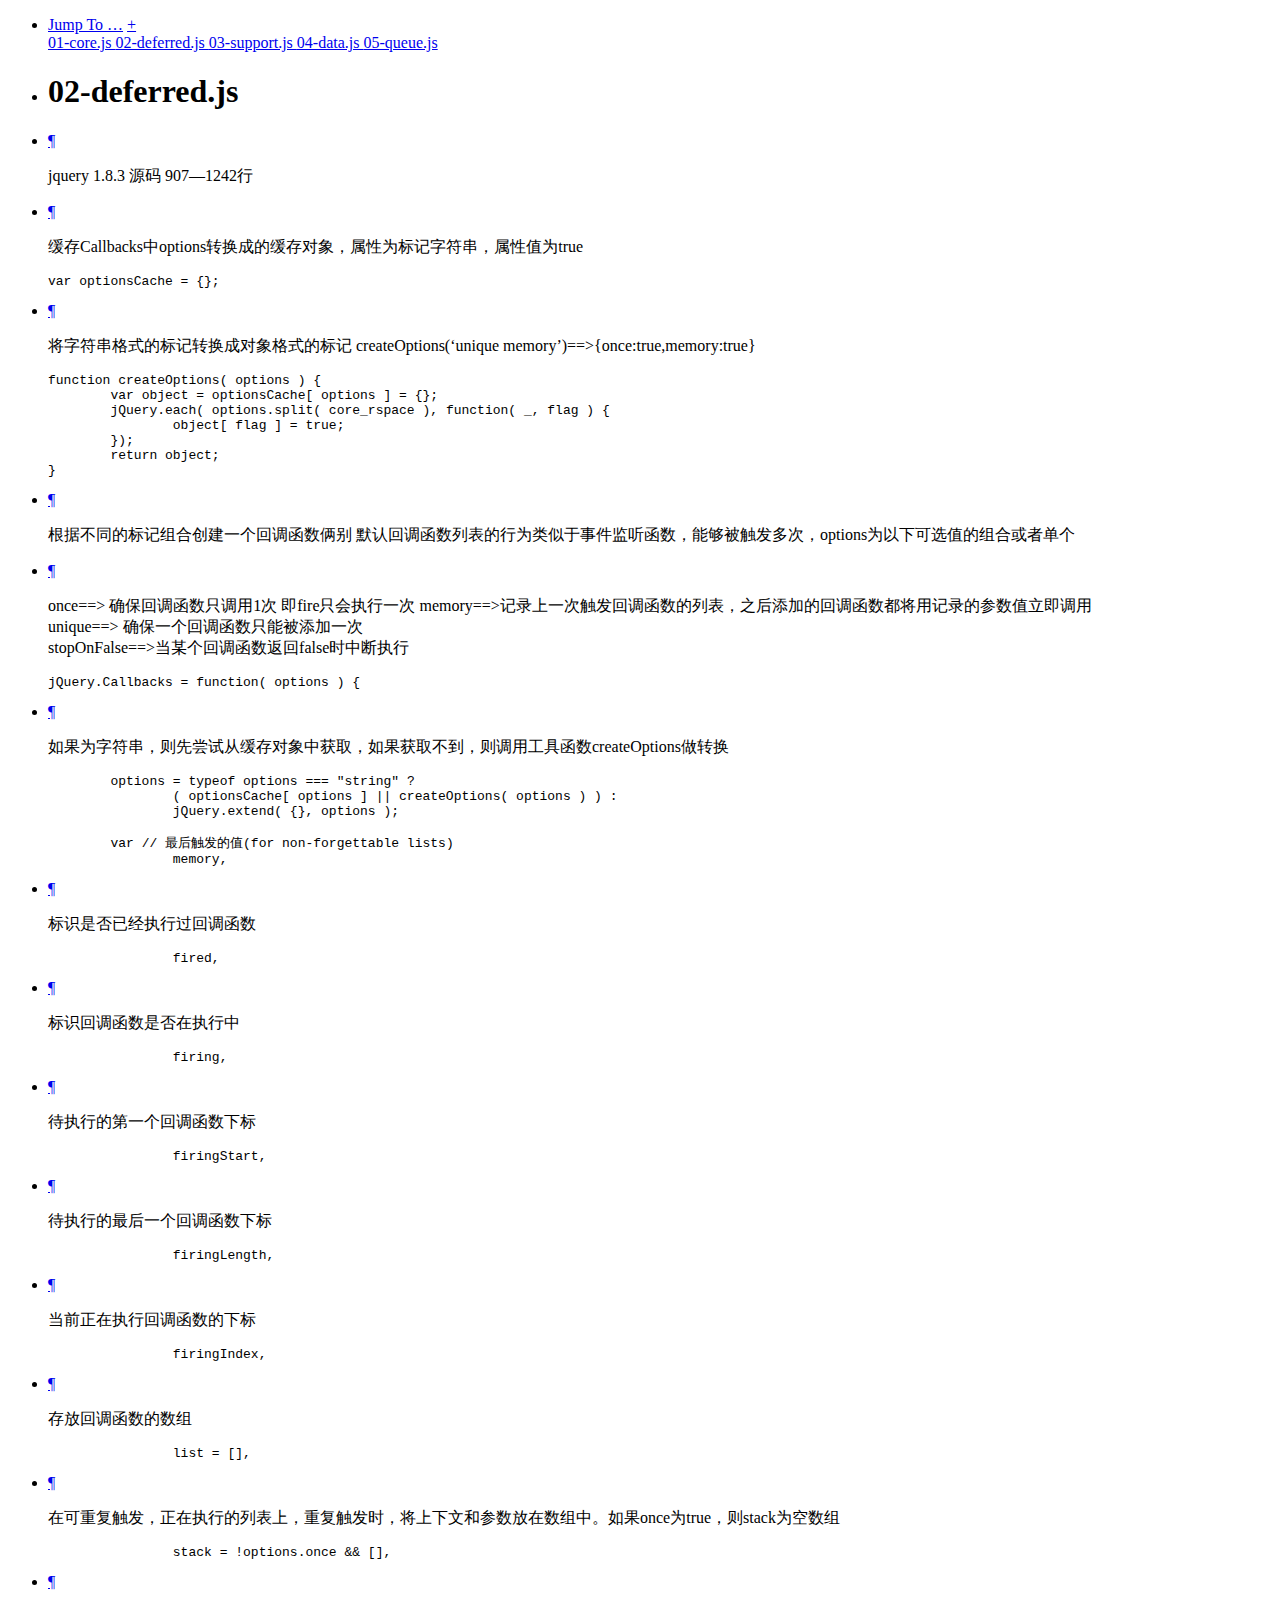
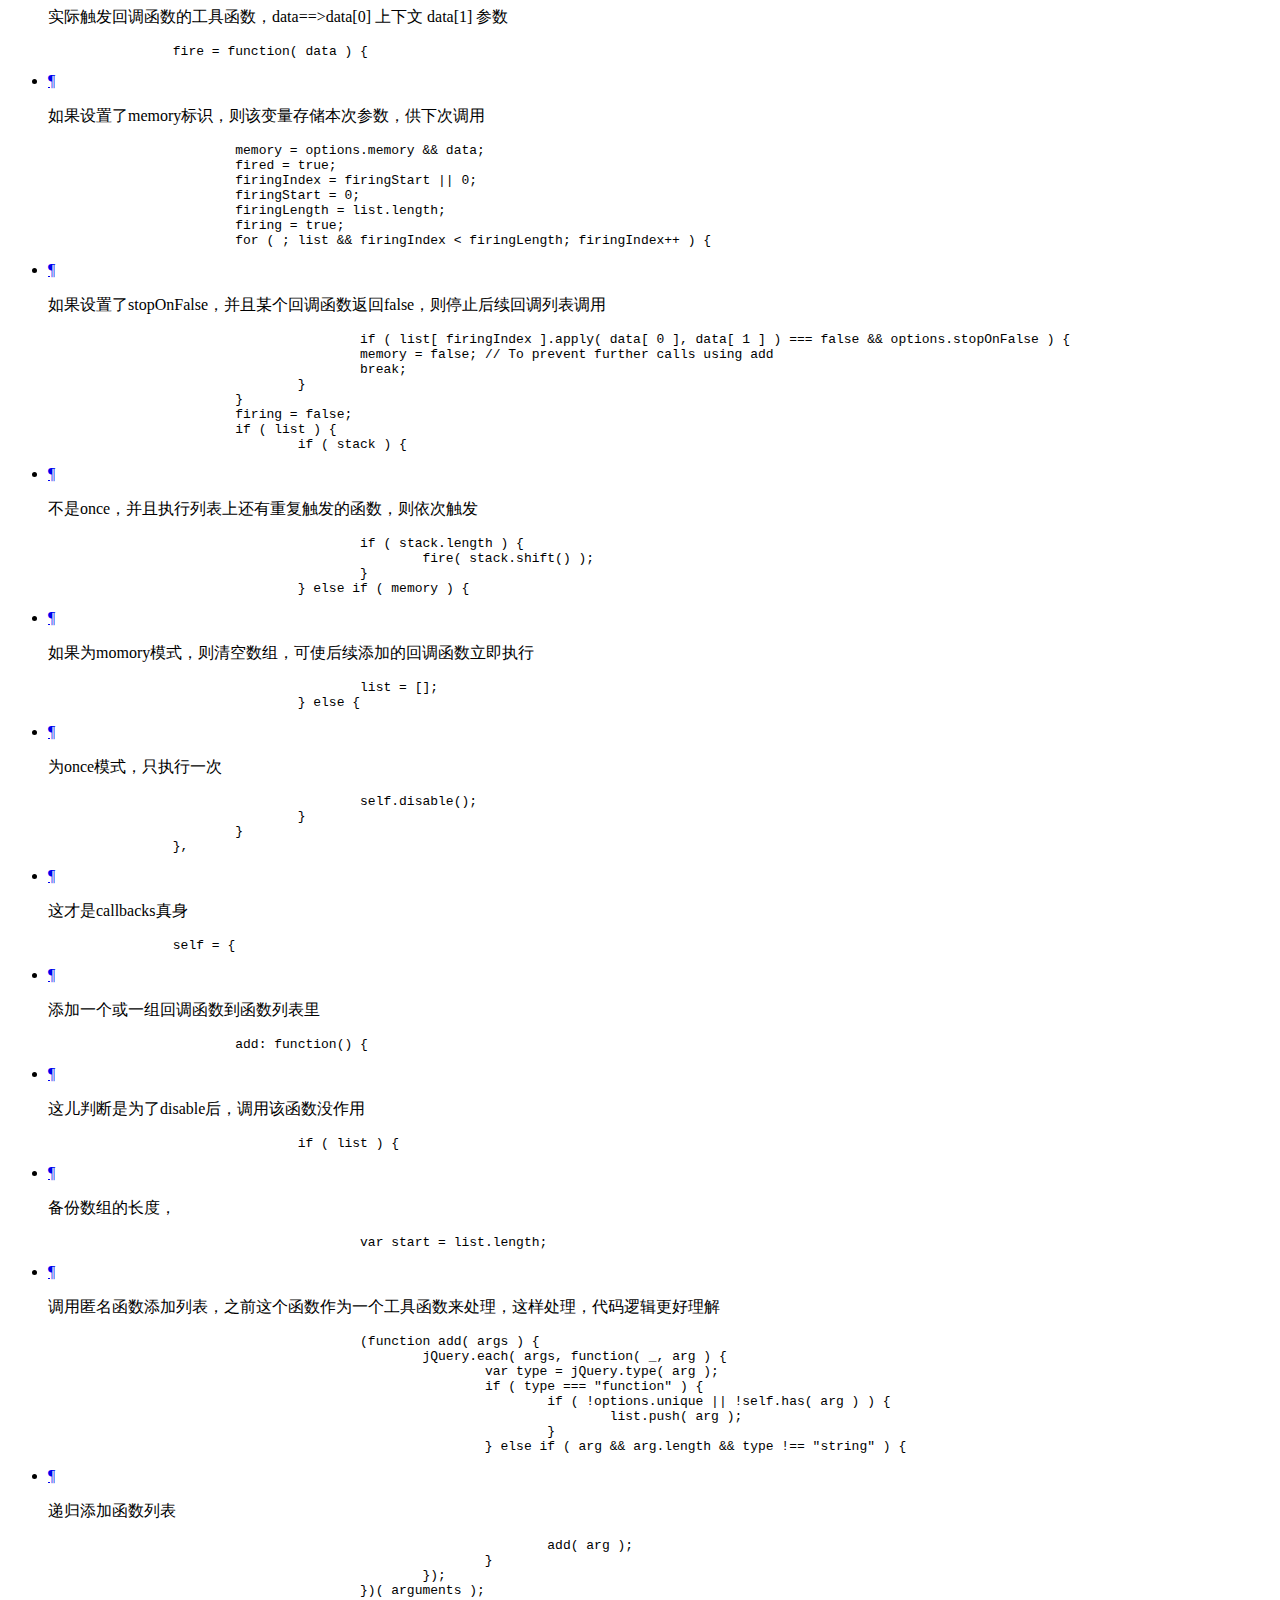
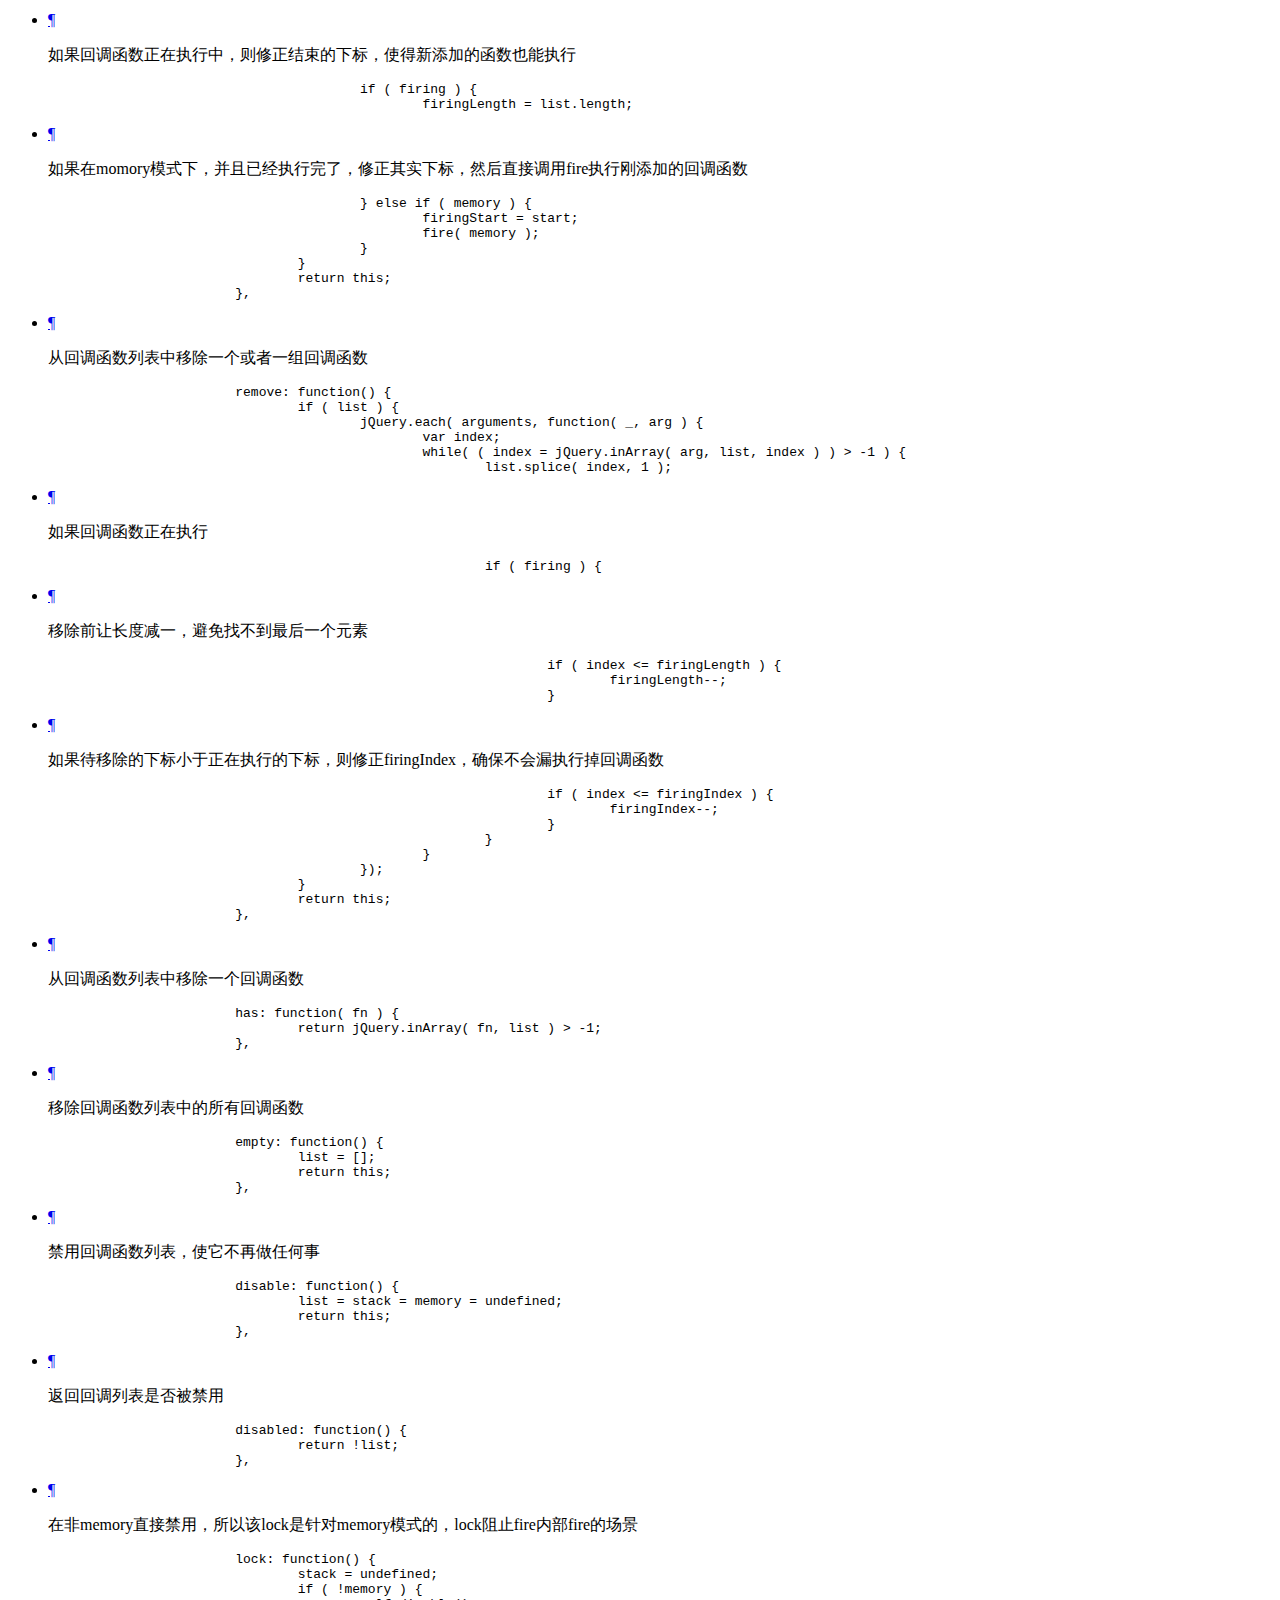
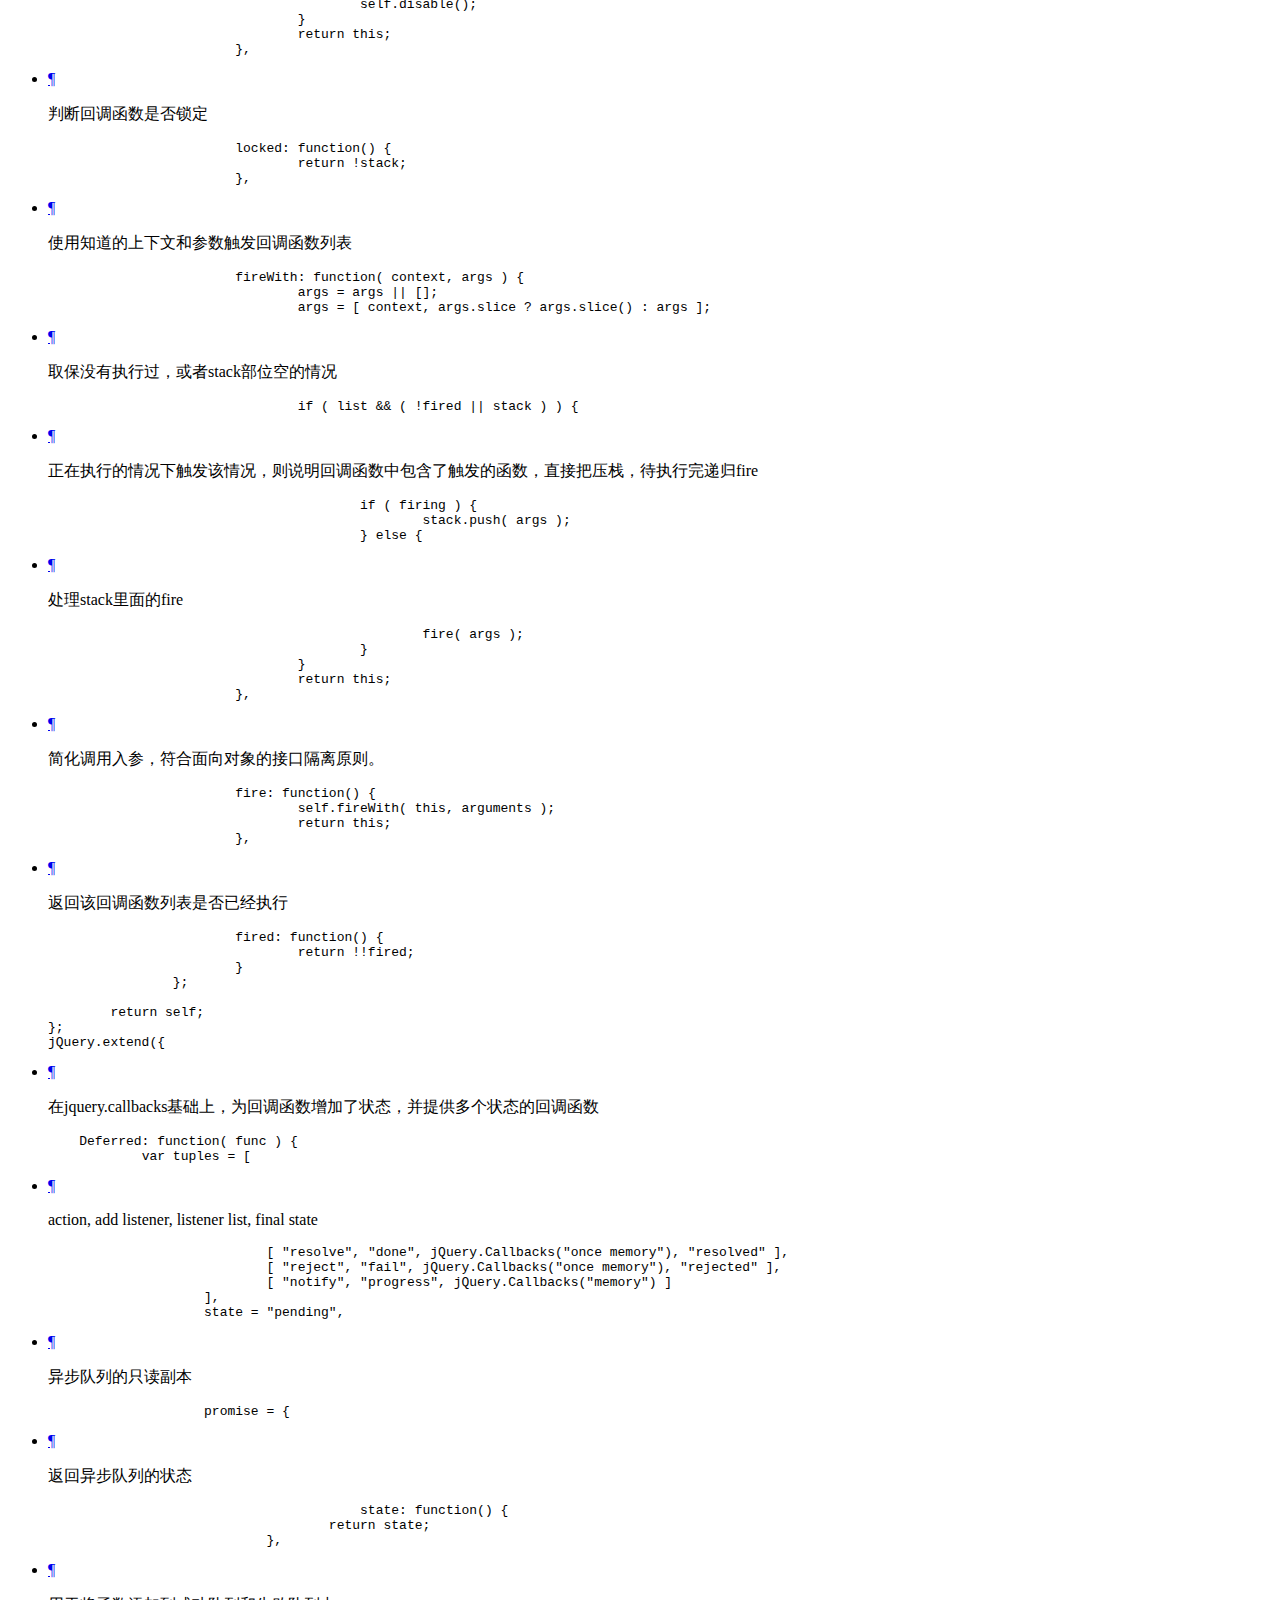
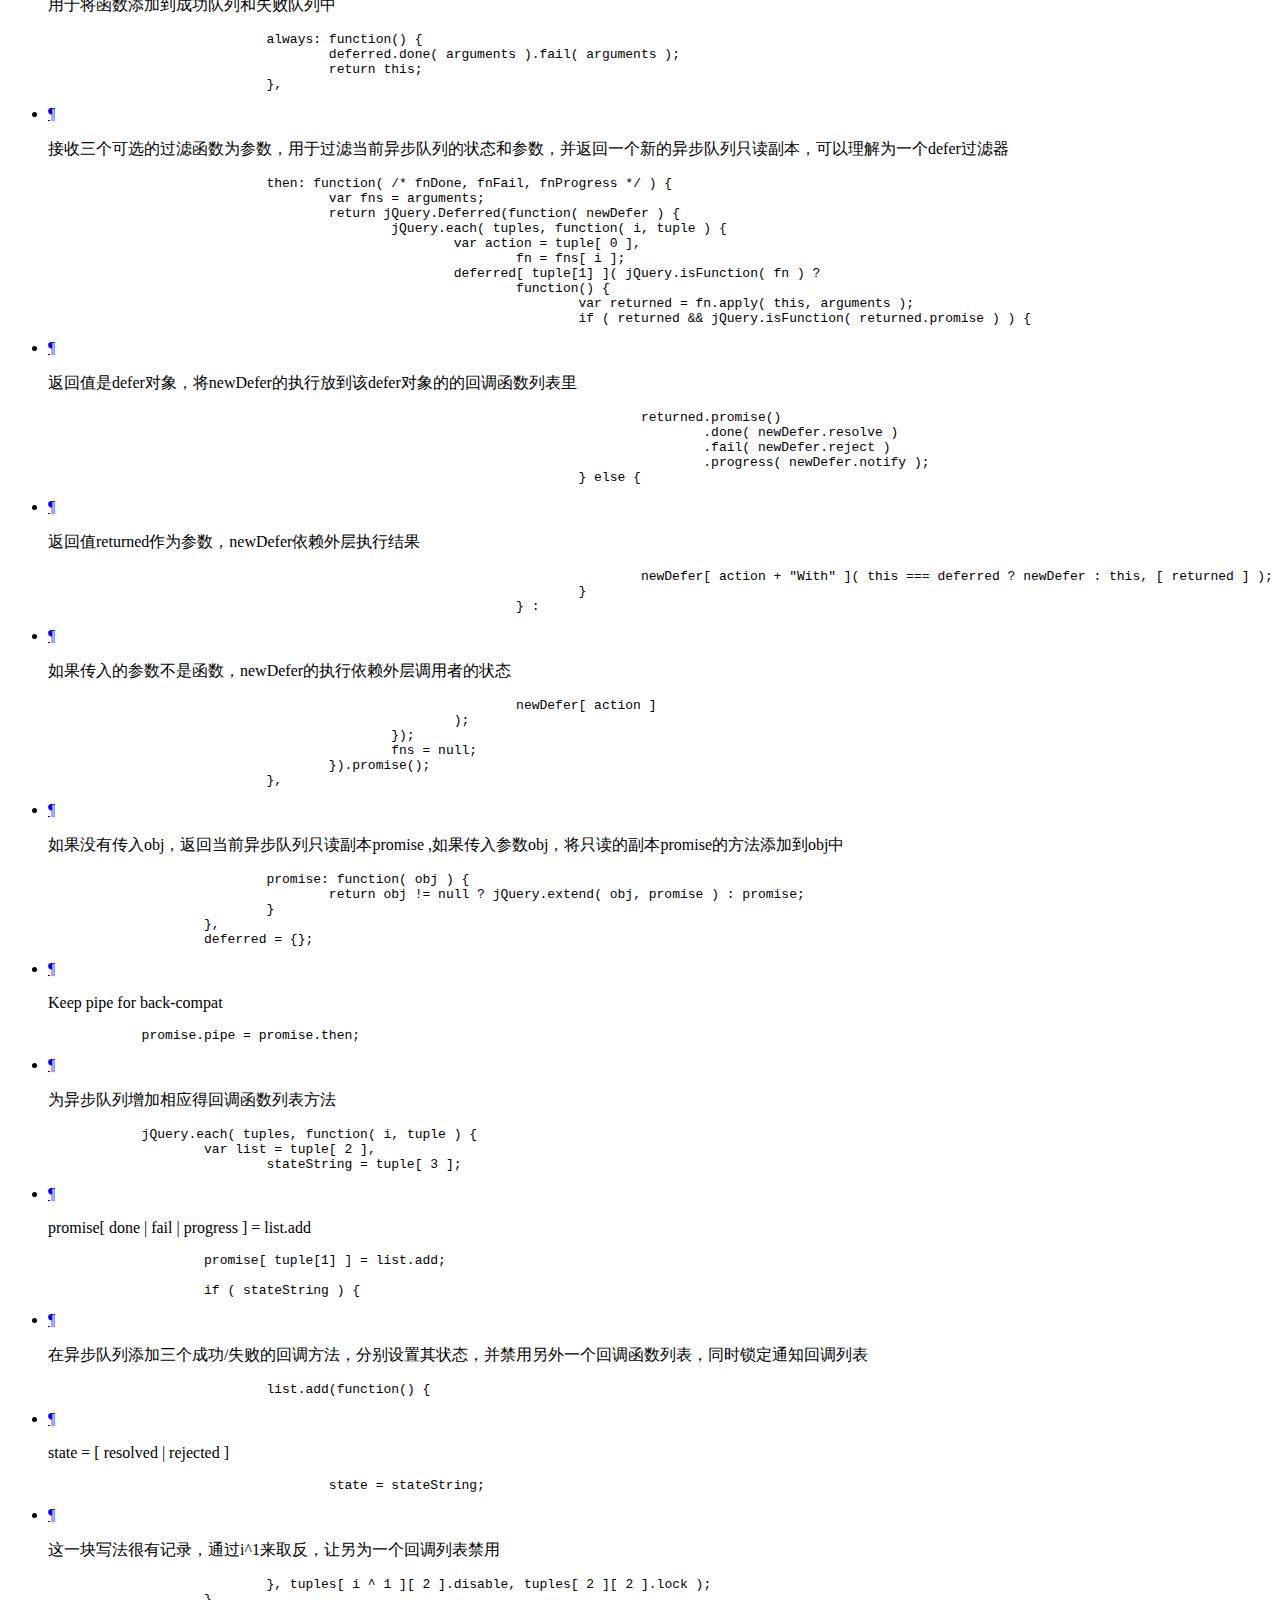
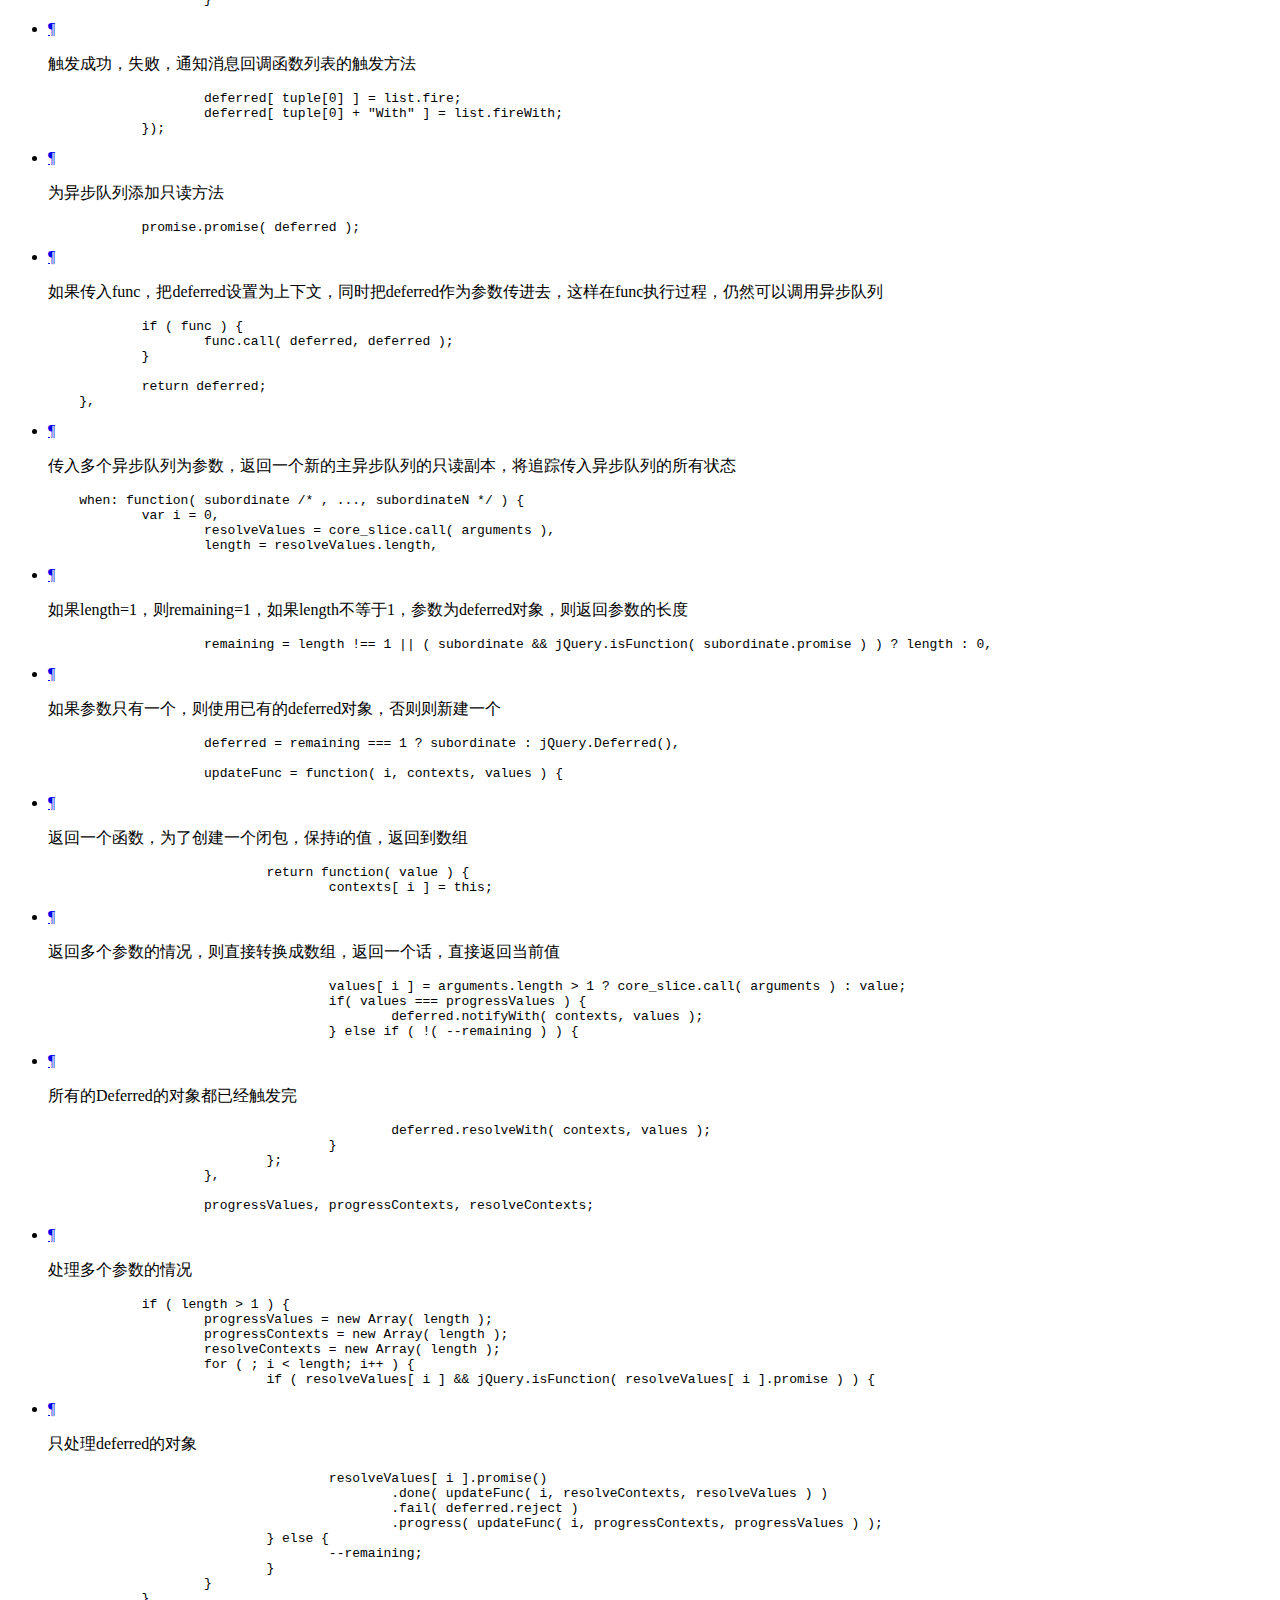
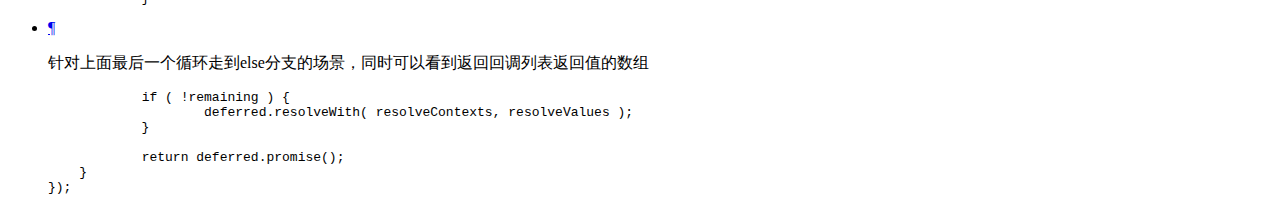
==== commit ef68e3bf: "更新了队列部分的说明" ====
--- a/doc/02-deferred.html
+++ b/doc/02-deferred.html
@@ -39,6 +39,11 @@
                   04-data.js
                 </a>
               
+                
+                <a class="source" href="05-queue.html">
+                  05-queue.js
+                </a>
+              
             </div>
           </div>
         </li>
